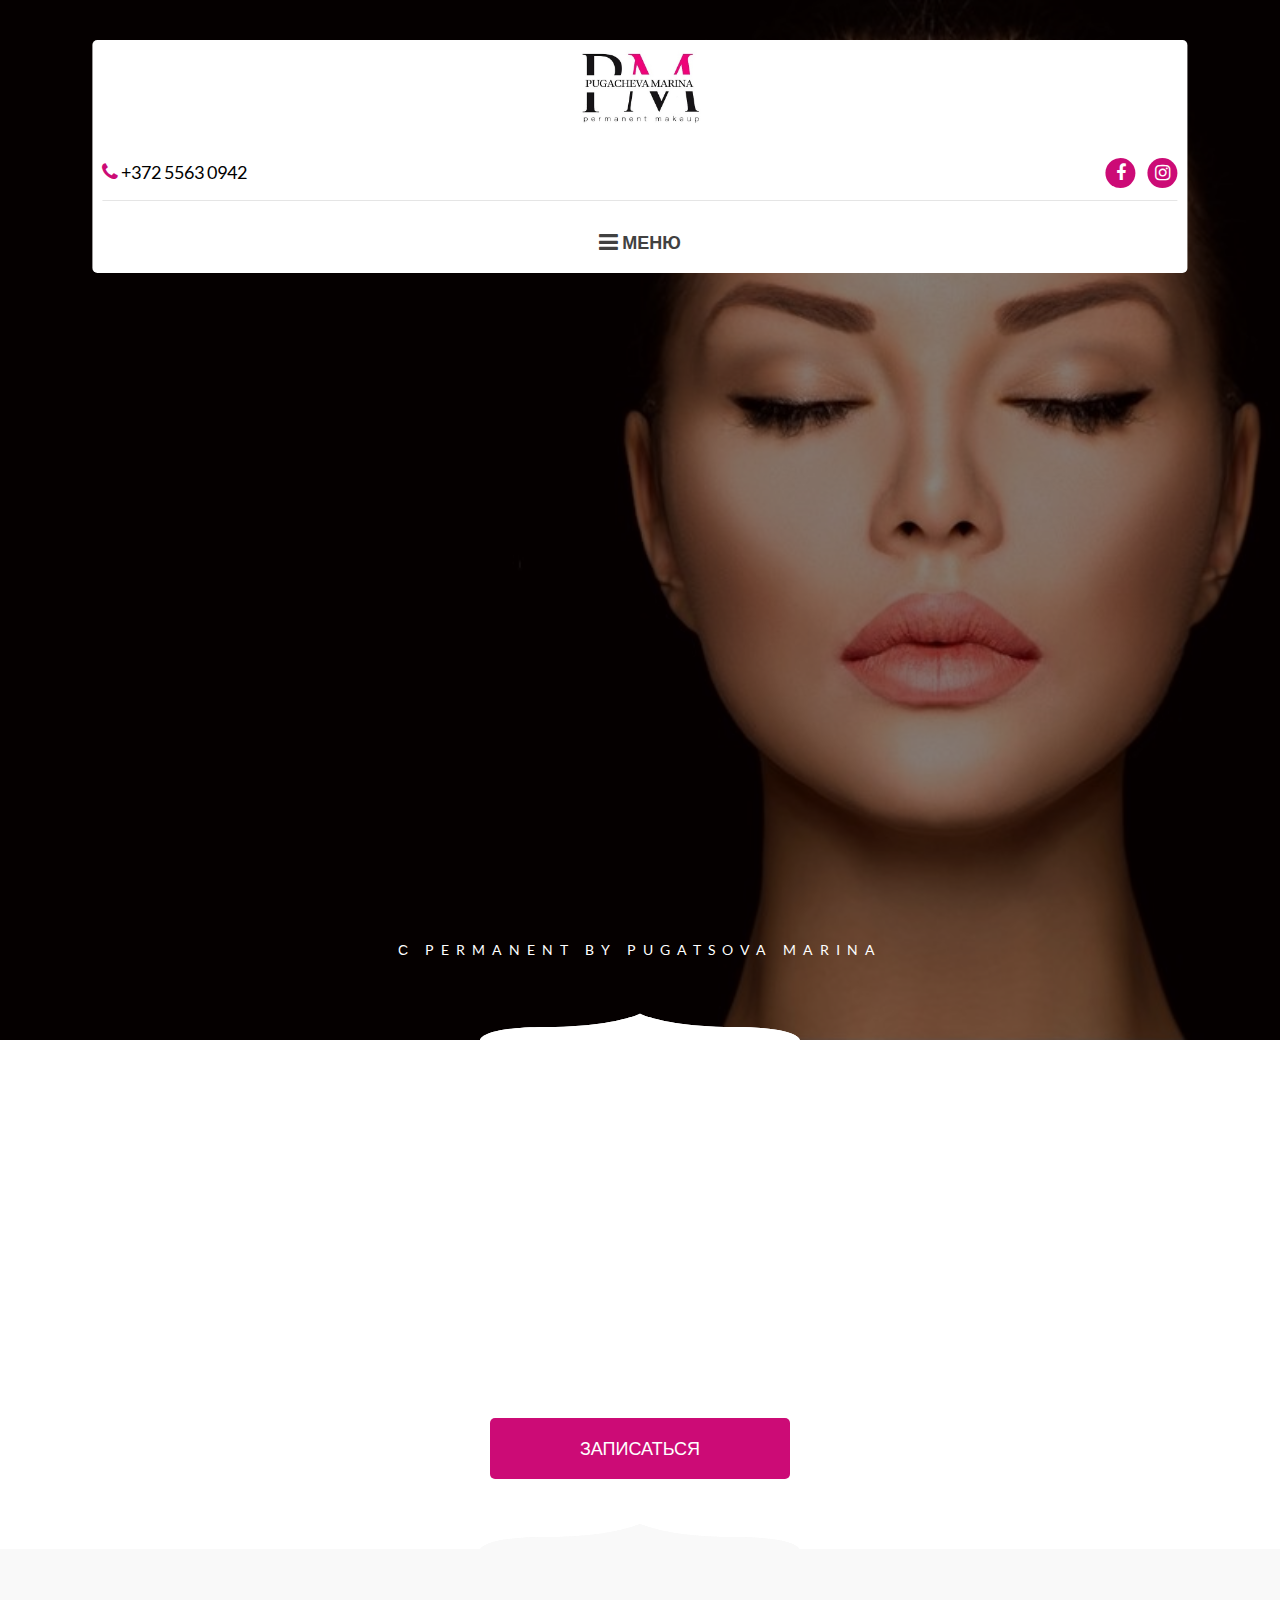
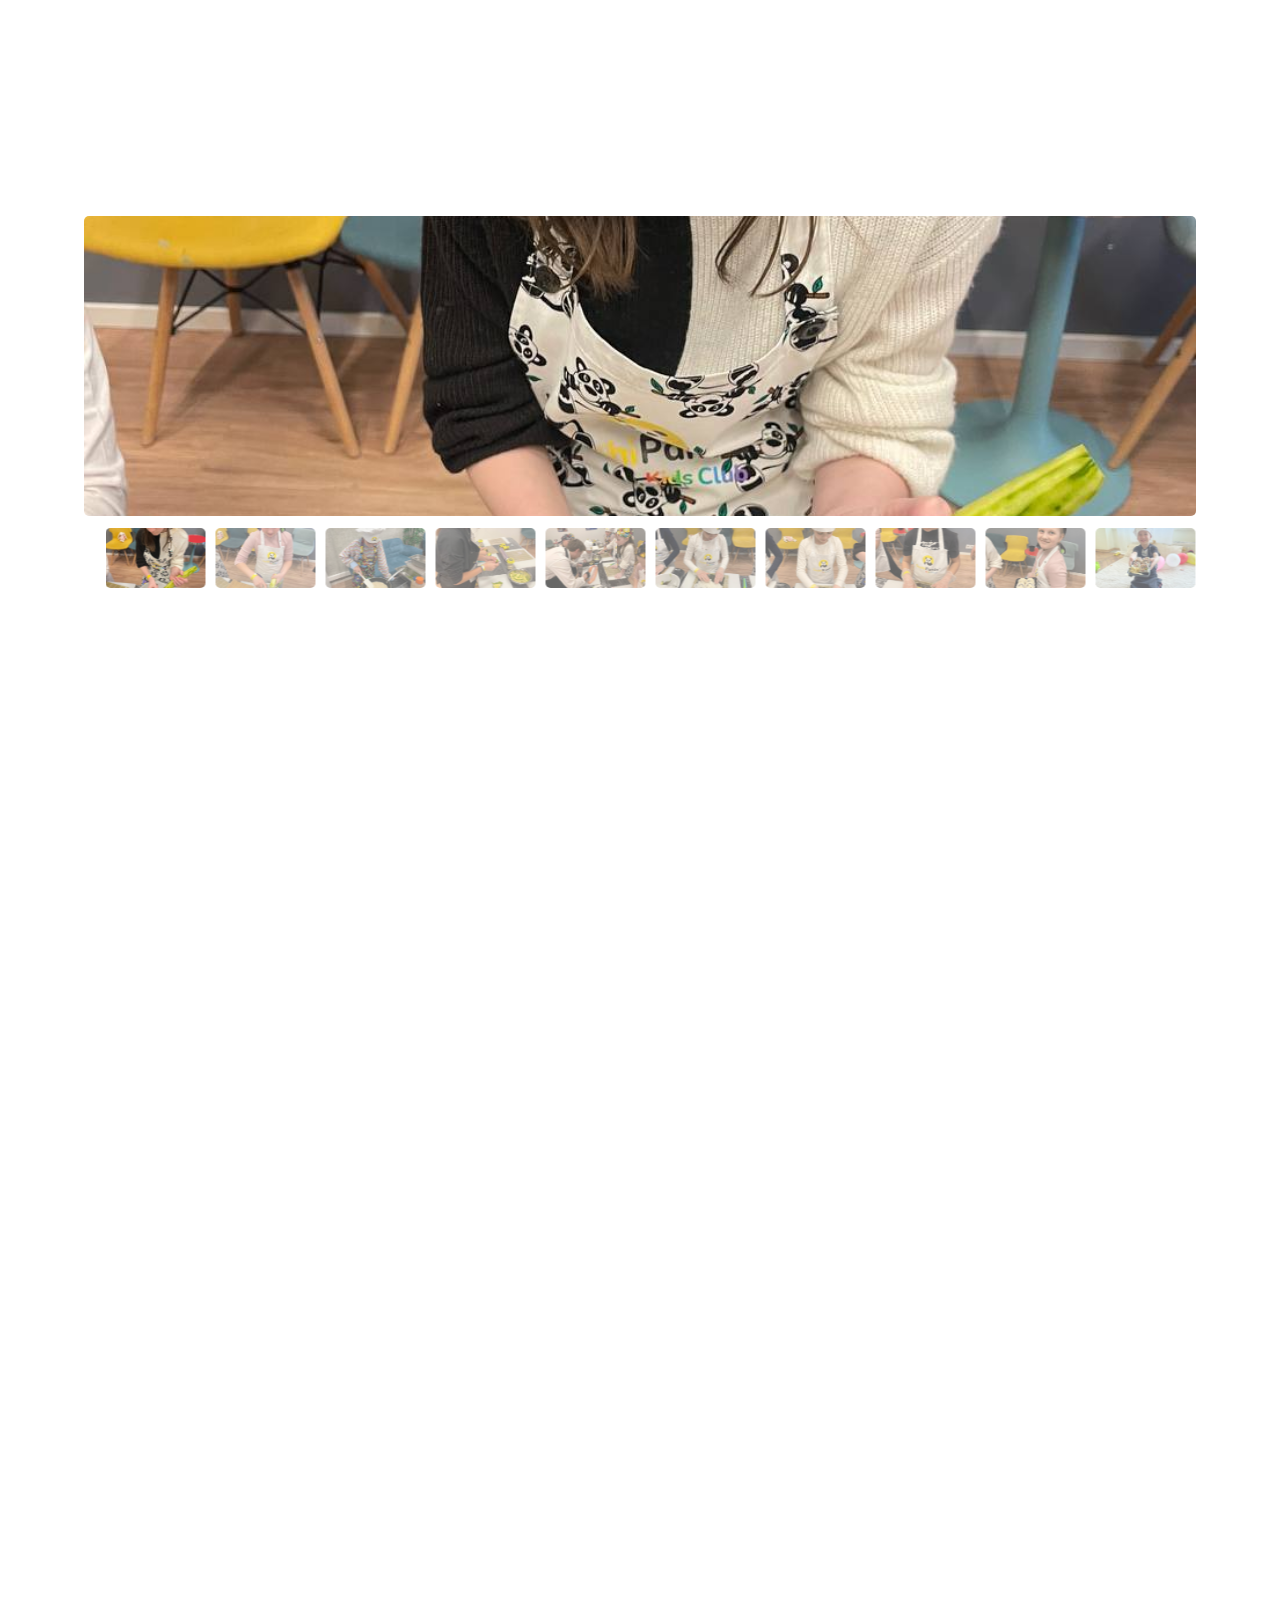
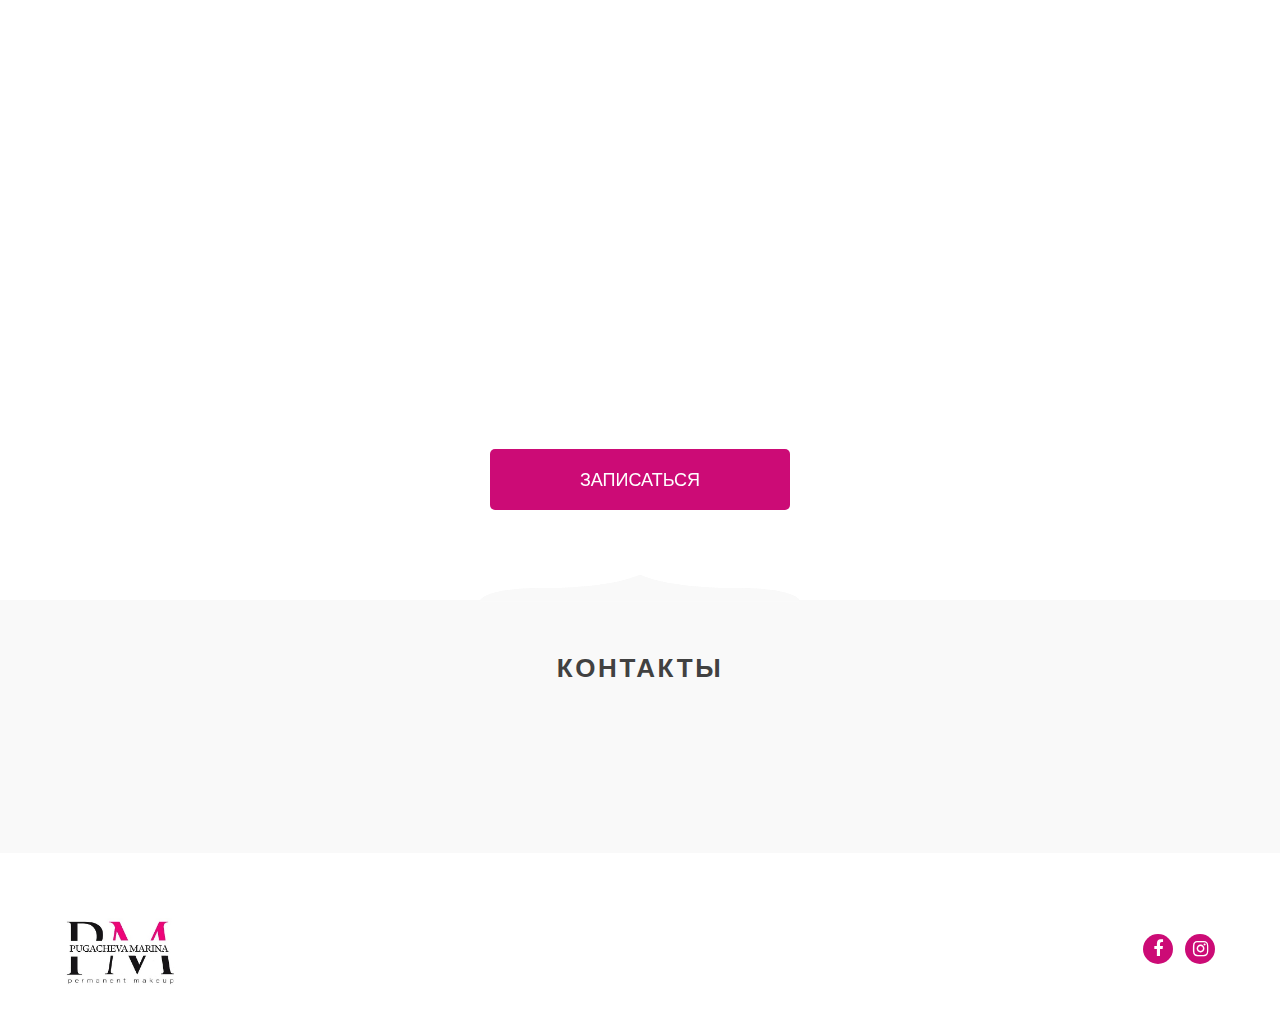
==== index.html @ 8b68c6cd "mobile-layoput-1" ====
<!DOCTYPE html>
<html lang="ru">

<head>
  <meta charset="UTF-8">
  <meta http-equiv="X-UA-Compatible" content="IE=edge">
  <meta name="viewport" content="width=device-width, initial-scale=1.0">
  <link rel="stylesheet" href="./src/font/font-awesome-4.7.0/css/font-awesome.min.css">
  <link rel="stylesheet" href="./src/css/splide-core.min.css">
  <link rel="stylesheet" href="./src/css/aos.css">
  <link rel="stylesheet" href="./src/css/normalize.css">
  <link rel="stylesheet" href="./src/css/styles.css">
  <link rel="stylesheet" href="./src/css/header.css">
  <link rel="stylesheet" href="./src/css/main.css">
  <link rel="stylesheet" href="./src/css/footer.css">
  <title>Качественный перманентный макияж в Таллинне и Йыхви</title>
  <script src="./src/js/splide.min.js" defer></script>
  <script src="./src/js/aos/dist/aos.js" defer></script>
  <script src="./src/js/index.js" defer></script>
</head>

<body>
  <header class="header">
    <div class="container">
      <img src="./src/img/logo-min.jpg" alt="перманентный макияж от Пугачёвой Марины" class="header__logo">
      <div class="header-inner-up">
        <a href="tel:+37255630942" class="header__phone">
          <i class="fa fa-phone"></i>
          +372 5563 0942
        </a>
        <ul class="header__social-list header-social-list">
          <li class="header-social-list__item">
            <a href="" class="header-social-list__link">
              <i class="fa fa-facebook"></i>
            </a>
          </li>
          <li class="header-social-list__item">
            <a href="" class="header-social-list__link">
              <i class="fa fa-instagram"></i>
            </a>
          </li>
        </ul>
      </div>
      <div class="header-inner-down">
        <button class="nav-close-btn">
          <i class="fa fa-close"></i>
        </button>
        <nav class="header__nav nav">
          <ul class="nav__list nav-list">
            <li class="nav-list__item">
              <a href="#service-anchor" class="nav-list__link">Услуги</a>
            </li>
            <li class="nav-list__item">
              <a href="#portfolio-anchor" class="nav-list__link">Портфолио</a>
            </li>
            <li class="nav-list__item">
              <a href="#price-anchor" class="nav-list__link">Цены</a>
            </li>
            <li class="nav-list__item">
              <a href="#contact-anchor" class="nav-list__link">Контакты</a>
            </li>
          </ul>
        </nav>
        <ul class="header__lang-list lang-list">
          <li class="lang-list__item">
            <a href="" class="lang-list__link">ET</a>
          </li>
          <li class="lang-list__item">
            <a href="" class="lang-list__link lang-active">RU</a>
          </li>
        </ul>
      </div>
      <button class="header__menu-btn">
        <i class="fa fa-navicon"></i>
        Меню
      </button>
    </div>
  </header>
  <main class="main">
    <section class="hero">
      <div class="container">
        <div class="hero-wrapper">
          <h1 class="hero__title" data-aos="fade-right">ЕСТЕСТВЕННЫЙ ПЕРМАНЕНТНЫЙ МАКИЯЖ</h1>
          <p class="hero__subtitle">С PERMANENT BY PUGATSOVA MARINA</p>
        </div>
      </div>
    </section>
    <section class="descr">
      <svg class="ornament" xmlns="http://www.w3.org/2000/svg" width="432" height="36" fill="#fff" viewBox="0 0 432 36">
        <path d="M216 36H0s0-18 90-18S216 0 216 0s36 18 126 18 90 18 90 18H216z" />
        <path d="M216 36H0s0-18 90-18S216 0 216 0s36 18 126 18 90 18 90 18H216z" />
      </svg>
      <div class="container">
        <h2 class="descr__title" data-aos="fade-up">профессионально • эстетично • без риска</h3>
          <p class="descr__text" data-aos="fade-up">
            12 лет мастер студии «PERMANENT_MP» подчеркивает красоту своих клиентов и регулярно повышает свою
            квалификацию. Я выбираю материалы и техники, которые сохранят и подчеркнут красоту вашего лица, а также не
            доставят хлопот в будущем.
          </p>
          <p class="descr__subtext" data-aos="fade-up">
            Работаем со шрамами, рубцами, сосудистым веком, возрастной кожей
          </p>
          <p class="descr__subtext" data-aos="fade-up">
            Выполняем самые сложные и многоэтапные удаления и исправления некачественных работ
          </p>
          <button class="descr__btn contact-btn">Записаться</button>
      </div>
    </section>
    <section id="service-anchor" class="service">
      <svg class="ornament" xmlns="http://www.w3.org/2000/svg" width="432" height="36" fill="#f9f9f9" viewBox="0 0 432 36">
        <path d="M216 36H0s0-18 90-18S216 0 216 0s36 18 126 18 90 18 90 18H216z" />
        <path d="M216 36H0s0-18 90-18S216 0 216 0s36 18 126 18 90 18 90 18H216z" />
      </svg>
      <div class="container">
        <h2 class="service__title page-subtitle" data-aos="fade-up">Услуги</h2>
        <ul class="service__list service-list">
          <li class="service-list__item" data-aos="fade-up">
            <figure class="servie-list__icon">
              <i class="fa fa-heart-o"></i>
            </figure>
            <h3 class="service-list__title">ПЕРМАНЕНТНЫЙ МАКИЯЖ БРОВЕЙ</h3>
            <p class="service-list__text">
              Современные техники нанесения перманента помогают мастерам деликатно работать с вашей кожей, сохранять и
              приумножать природную красоту лица. В студии «PERMANENT.by» вы защищены от неприятных последствий и
              нежелательных оттенков пигмента.
            </p>
          </li>
          <li class="service-list__item" data-aos="fade-up">
            <figure class="servie-list__icon">
              <i class="fa fa-star-o"></i>
            </figure>
            <h3 class="service-list__title">ПЕРМАНЕНТНЫЙ МАКИЯЖ ГУБ</h3>
            <p class="service-list__text">
              Основная задача, которую решает процедура — заполнение бледного контура губ, насыщение цветом недостаточно
              пигментированной кожи. Перманент выполняется строго по естественному контуру губ, поэтому эффект
              увеличения исключительно визуальный. Мы подчеркиваем и бережем вашу природную красоту.
            </p>
          </li>
          <li class="service-list__item" data-aos="fade-up">
            <figure class="servie-list__icon">
              <i class="fa fa-heart-o"></i>
            </figure>
            <h3 class="service-list__title">ПЕРМАНЕНТНЫЙ МАКИЯЖ ВЕК</h3>
            <p class="service-list__text">
              Из всех зон перманентного макияжа, веки вызывают наибольшее количество опасений. Действительно, есть целый
              ряд нюансов, который опытный мастер обязан учитывать, чтобы результат его работы был гибок и радовал
              клиента много лет.
            </p>
          </li>
          <li class="service-list__item" data-aos="fade-up">
            <figure class="servie-list__icon">
              <i class="fa fa-star-o"></i>
            </figure>
            <h3 class="service-list__title">УДАЛЕНИЕ СТАРОГО ПЕРМАНЕНТНОГО МАКИЯЖА</h3>
            <p class="service-list__text">
              В нашей студии вы можете избавиться от некачественного перманентного макияжа любой сложности. В зоне
              бровей,
              в зоне губ,
              хвостик стрелки.
            </p>
          </li>
          <li class="service-list__item" data-aos="fade-up">
            <figure class="servie-list__icon">
              <i class="fa fa-heart-o"></i>
            </figure>
            <h3 class="service-list__title">ИСПРАВЛЕНИЕ НЕКАЧЕСТВЕННОГО ПЕРМАНЕНТНОГО МАКИЯЖА</h3>
            <p class="service-list__text">
              Однажды ошибившись в выборе мастера, важно обратиться к опытному специалисту. Процедура исправления
              коренным образом отличается от работы с чистой кожей или профессионально выполненной работой. Мастер
              обязан учитывать не только состояние кожи и особенности внешности, но и старый пигмент.
            </p>
          </li>
          <li class="service-list__item" data-aos="fade-up">
            <figure class="servie-list__icon">
              <i class="fa fa-star-o"></i>
            </figure>
            <h3 class="service-list__title">МИНИ ТАТУ</h3>
            <p class="service-list__text">
              Наши гостьи все чаще интересуются татуировками. Кто-то хочет запечатлеть дорогие сердцу воспоминания.
              Кто-то украсить свое тело. Мы любим всё, что делает вас счастливыми и дарит положительные эмоции. Мы будем
              рады оказать профессиональные услуги по нанесению небольших татуировок.
            </p>
          </li>
        </ul>
      </div>
    </section>
    <section id="portfolio-anchor" class="portfolio">
      <svg class="ornament" xmlns="http://www.w3.org/2000/svg" width="432" height="36" fill="#fff" viewBox="0 0 432 36">
        <path d="M216 36H0s0-18 90-18S216 0 216 0s36 18 126 18 90 18 90 18H216z" />
        <path d="M216 36H0s0-18 90-18S216 0 216 0s36 18 126 18 90 18 90 18H216z" />
      </svg>
      <div class="container">
        <h2 class="portfolio__title page-subtitle" data-aos="fade-up">Мои работы</h2>
        <p class="portfolio__subtitle" data-aos="fade-up">
          всегда выглядят благородно и никаких неприятных сюрпризов
        </p>
        <div class="slider-wrapper">
          <div id="main-carousel" class="splide" aria-label="Работы мастера перманентного макияжа Пугачёвой Марины">
            <div class="splide__track">
              <ul class="splide__list">
                <li class="splide__slide">
                  <img src="./src/img/portfolio/1.jpg" alt="Перманентый макияж от Пугачёвой Марины">
                </li>
                <li class="splide__slide">
                  <img src="/src/img/portfolio/2.jpg" alt="Перманентый макияж от Пугачёвой Марины">
                </li>
                <li class="splide__slide">
                  <img src="/src/img/portfolio/3.jpg" alt="Перманентый макияж от Пугачёвой Марины">
                </li>
                <li class="splide__slide">
                  <img src="/src/img/portfolio/4.jpg" alt="Перманентый макияж от Пугачёвой Марины">
                </li>
                <li class="splide__slide">
                  <img src="/src/img/portfolio/5.jpg" alt="Перманентый макияж от Пугачёвой Марины">
                </li>
                <li class="splide__slide">
                  <img src="/src/img/portfolio/6.jpg" alt="Перманентый макияж от Пугачёвой Марины">
                </li>
                <li class="splide__slide">
                  <img src="/src/img/portfolio/7.jpg" alt="Перманентый макияж от Пугачёвой Марины">
                </li>
                <li class="splide__slide">
                  <img src="/src/img/portfolio/9.jpg" alt="Перманентый макияж от Пугачёвой Марины">
                </li>
                <li class="splide__slide">
                  <img src="/src/img/portfolio/11.jpg" alt="Перманентый макияж от Пугачёвой Марины">
                </li>
                <li class="splide__slide">
                  <img src="/src/img/portfolio/13.jpg" alt="Перманентый макияж от Пугачёвой Марины">
                </li>
              </ul>
            </div>
          </div>
          <div id="thumbnail-carousel" class="splide" aria-label="Работы мастера перманентного макияжа Пугачёвой Марины">
            <div class="splide__track">
              <ul class="splide__list">
                <li class="splide__slide">
                  <img src="./src/img/portfolio/1.jpg" alt="Перманентый макияж от Пугачёвой Марины">
                </li>
                <li class="splide__slide">
                  <img src="/src/img/portfolio/2.jpg" alt="Перманентый макияж от Пугачёвой Марины">
                </li>
                <li class="splide__slide">
                  <img src="/src/img/portfolio/3.jpg" alt="Перманентый макияж от Пугачёвой Марины">
                </li>
                <li class="splide__slide">
                  <img src="/src/img/portfolio/4.jpg" alt="Перманентый макияж от Пугачёвой Марины">
                </li>
                <li class="splide__slide">
                  <img src="/src/img/portfolio/5.jpg" alt="Перманентый макияж от Пугачёвой Марины">
                </li>
                <li class="splide__slide">
                  <img src="/src/img/portfolio/6.jpg" alt="Перманентый макияж от Пугачёвой Марины">
                </li>
                <li class="splide__slide">
                  <img src="/src/img/portfolio/7.jpg" alt="Перманентый макияж от Пугачёвой Марины">
                </li>
                <li class="splide__slide">
                  <img src="/src/img/portfolio/9.jpg" alt="Перманентый макияж от Пугачёвой Марины">
                </li>
                <li class="splide__slide">
                  <img src="/src/img/portfolio/11.jpg" alt="Перманентый макияж от Пугачёвой Марины">
                </li>
                <li class="splide__slide">
                  <img src="/src/img/portfolio/13.jpg" alt="Перманентый макияж от Пугачёвой Марины">
                </li>
              </ul>
            </div>
          </div>
        </div>
      </div>
    </section>
    <section id="price-anchor" class="price">
      <div class="container">
        <h2 class="price__title page-subtitle" data-aos="fade-up">Цены</h2>
        <article class="price-table">
          <h3 class="price-table__title" data-aos="fade-up">ПЕРМАНЕНТНЫЙ МАКИЯЖ / ТАТУАЖ</h3>

          <table class="table" data-aos="fade-up">
            <thead class="table__header">
              <th class="table__head">услуга</th>
              <th class="table__head">цена</th>
            </thead>
            <tbody class="table__body">
              <tr class="table__row">
                <td class="table__cell">Перманентный макияж (татуаж) бровей: пудровое напыление</td>
                <td class="table__cell">150 &#8364;</td>
              </tr>
              <tr class="table__row">
                <td class="table__cell">Перманентный макияж (татуаж) бровей: волосок + пудра</td>
                <td class="table__cell">150 &#8364;</td>
              </tr>
              <tr class="table__row">
                <td class="table__cell">Перманентный макияж (татуаж) губ в различных техниках</td>
                <td class="table__cell">150 &#8364;</td>
              </tr>
              <tr class="table__row">
                <td class="table__cell">Перманентный макияж (татуаж) межресничного пространства: классическая
                  межресничка </td>
                <td class="table__cell">150 &#8364;</td>
              </tr>
              <tr class="table__row">
                <td class="table__cell">Перманентный макияж (татуаж) межресничного пространства: пушистая межресничка /
                  с вуалью </td>
                <td class="table__cell">150 &#8364;</td>
              </tr>
              <tr class="table__row">
                <td class="table__cell">Перманентный макияж (татуаж) век: классические стрелки </td>
                <td class="table__cell">150 &#8364;</td>
              </tr>
              <tr class="table__row">
                <td class="table__cell">Перманентный макияж (татуаж) век: стрелки с растушёвкой / с вуалью / карандашные
                  / теневые </td>
                <td class="table__cell">150 &#8364;</td>
              </tr>
            </tbody>
          </table>
          <p class="price-table__subtext" data-aos="fade-up">
            * Коррекция выполняется по желанию клиента в срок, не превышающий 3 месяца со дня первичной процедуры или
            обновления.
          </p>
        </article>
        <article class="price-table">
          <h3 class="price-table__title" data-aos="fade-up">ИСПРАВЛЕНИЕ ПЕРМАНЕНТНОГО МАКИЯЖА / ТАТУАЖА</h3>

          <table class="table" data-aos="fade-up">
            <thead class="table__header">
              <th class="table__head">услуга</th>
              <th class="table__head">цена</th>
            </thead>
            <tbody class="table__body">
              <tr class="table__row">
                <td class="table__cell">Исправление перманентного макияжа бровей</td>
                <td class="table__cell">150 &#8364;</td>
              </tr>
              <tr class="table__row">
                <td class="table__cell">Исправление перманентного макияжа губ</td>
                <td class="table__cell">150 &#8364;</td>
              </tr>
              <tr class="table__row">
                <td class="table__cell">Исправление перманентного макияжа век</td>
                <td class="table__cell">150 &#8364;</td>
              </tr>
              <tr class="table__row">
                <td class="table__cell">Удаление некачественного перманентного макияжа</td>
                <td class="table__cell">150 &#8364;</td>
              </tr>
            </tbody>
          </table>
          <p class="price-table__subtext" data-aos="fade-up">
            * Коррекция выполняется по желанию клиента в срок, не превышающий 3 месяца со дня первичной процедуры или
            обновления.
          </p>
        </article>
        <article class="price-table">
          <h3 class="price-table__title" data-aos="fade-up">ОБНОВЛЕНИЕ ПЕРМАНЕНТНОГО МАКИЯЖА</h3>

          <table class="table" data-aos="fade-up">
            <thead class="table__header">
              <th class="table__head">услуга</th>
              <th class="table__head">цена</th>
            </thead>
            <tbody class="table__body">
              <tr class="table__row">
                <td class="table__cell">Обновление перманентного макияжа (татуажа), % от актуальный стоимости первичной
                  процедуры</td>
                <td class="table__cell">150 &#8364;</td>
              </tr>
            </tbody>
          </table>
          <p class="price-table__subtext" data-aos="fade-up">
            * Коррекция выполняется по желанию клиента в срок, не превышающий 3 месяца со дня первичной процедуры или
            обновления.
          </p>
        </article>
        <button class="portfolio__btn contact-btn">Записаться</button>
      </div>
    </section>
    <section id="contact-anchor" class="contact">
      <svg class="ornament" xmlns="http://www.w3.org/2000/svg" width="432" height="36" fill="#f9f9f9" viewBox="0 0 432 36">
        <path d="M216 36H0s0-18 90-18S216 0 216 0s36 18 126 18 90 18 90 18H216z" />
        <path d="M216 36H0s0-18 90-18S216 0 216 0s36 18 126 18 90 18 90 18H216z" />
      </svg>
      <div class="container">
        <h2 class="contact__title page-subtitle">Контакты</h2>
        <ul class="contact__list contact-list">
          <li class="contact-list__item" data-aos="fade-up">
            <i class="fa fa-phone"></i>
            Телефон:
            <a href="tel:+37255630942" class="contact-list__link">+372 5563 0942</a>
          </li>
          <li class="contact-list__item" data-aos="fade-up">
            <i class="fa fa-envelope"></i>
            Е-майл:
            <a href="mailTo:marina@mail.ru" class="contact-list__link">pugatsova_marina@mail.ru</a>
          </li>
        </ul>
      </div>
    </section>
  </main>
</body>
<footer class="footer">
  <div class="container">
    <div class="footer-wrapper">
      <img src="./src/img/logo-min.jpg" alt="Перманентный макияж от Марины Пугачёвой" class="footer__logo">
      <ul class="footer__social-list footer-social-list">
        <li class="footer-social-list__item">
          <a href="" class="footer-social-list__link" target="_blank">
            <i class="fa fa-facebook"></i>
          </a>
        </li>
        <li class="footer-social-list__item">
          <a href="" class="footer-social-list__link" target="_blank">
            <i class="fa fa-instagram"></i>
          </a>
        </li>
      </ul>
    </div>
  </div>
</footer>

</html>
---- src/css/styles.css ----
/* Lato-400 */
@font-face {
  font-family: 'Lato';
  font-style: normal;
  font-weight: 100;
  src: url('../font/Lato-Thin.eot');
  /* IE9 Compat Modes */
  src: url('../font/Lato-Thin.eot?#iefix') format('embedded-opentype'),
    /* IE6-IE8 */
    url('../font/Lato-Thin.woff2') format('woff2'),
    /* Super Modern Browsers */
    url('../font/Lato-Thin.woff') format('woff'),
    /* Modern Browsers */
    url('../font/Lato-Thin.ttf') format('truetype'),
    /* Safari, Android, iOS */
    url('../font/Lato-Thin.svg#Lato') format('svg');
  /* Legacy iOS */
}

/* Lato-300 */
@font-face {
  font-family: 'Lato';
  font-style: normal;
  font-weight: 300;
  src: url('../font/Lato-Light.eot');
  /* IE9 Compat Modes */
  src: url('../font/Lato-Light.eot?#iefix') format('embedded-opentype'),
    /* IE6-IE8 */
    url('../font/Lato-Light.woff2') format('woff2'),
    /* Super Modern Browsers */
    url('../font/Lato-Light.woff') format('woff'),
    /* Modern Browsers */
    url('../font/Lato-Light.ttf') format('truetype'),
    /* Safari, Android, iOS */
    url('../font/Lato-Light.svg#Lato') format('svg');
  /* Legacy iOS */
}

/* Lato-regular */
@font-face {
  font-family: 'Lato';
  font-style: normal;
  font-weight: 400;
  src: url('../font/Lato-Regular.eot');
  /* IE9 Compat Modes */
  src: url('../font/Lato-Regular.eot?#iefix') format('embedded-opentype'),
    /* IE6-IE8 */
    url('../font/Lato-Regular.woff2') format('woff2'),
    /* Super Modern Browsers */
    url('../font/Lato-Regular.woff') format('woff'),
    /* Modern Browsers */
    url('../font/Lato-Regular.ttf') format('truetype'),
    /* Safari, Android, iOS */
    url('../font/Lato-Regular.svg#Lato') format('svg');
  /* Legacy iOS */
}

/* Lato-700 */
@font-face {
  font-family: 'Lato';
  font-style: normal;
  font-weight: 700;
  src: url('../font/Lato-Bold.eot');
  /* IE9 Compat Modes */
  src: url('../font/Lato-Bold.eot?#iefix') format('embedded-opentype'),
    /* IE6-IE8 */
    url('../font/Lato-Bold.woff2') format('woff2'),
    /* Super Modern Browsers */
    url('../font/Lato-Bold.woff') format('woff'),
    /* Modern Browsers */
    url('../font/Lato-Bold.ttf') format('truetype'),
    /* Safari, Android, iOS */
    url('../font/Lato-Bold.svg#Lato') format('svg');
  /* Legacy iOS */
}

/* Lato-900 */
@font-face {
  font-family: 'Lato';
  font-style: normal;
  font-weight: 900;
  src: url('../font/Lato-Black.eot');
  /* IE9 Compat Modes */
  src: url('../font/Lato-Black.eot?#iefix') format('embedded-opentype'),
    /* IE6-IE8 */
    url('../font/Lato-Black.woff2') format('woff2'),
    /* Super Modern Browsers */
    url('../font/Lato-Black.woff') format('woff'),
    /* Modern Browsers */
    url('../font/Lato-Black.ttf') format('truetype'),
    /* Safari, Android, iOS */
    url('../font/Lato-Black.svg#Lato') format('svg');
  /* Legacy iOS */
}


html,
body {
  box-sizing: border-box;
}

*,
*::before *::after {
  box-sizing: inherit;
}

* {
  -webkit-font-smoothing: antialiased;
  -moz-osx-font-smoothing: grayscale;
}

body {
  font-family: 'Lato', sans-serif;
  line-height: 1.5;
  font-size: 18px;
}

.container {
  max-width: 1170px;
  margin: 0 auto;
}

img {
  width: 100%;
  object-fit: cover;
}

a {
  text-decoration: none;
  color: inherit;
}

ul {
  margin: 0;
  padding: 0;
  list-style: none;
}

h1,
h2,
h3 {
  margin: 0;
}

p {
  margin: 0;
}

button {
  padding: 0;
  border: none;
  background: transparent;
  cursor: pointer;
}

button:active,
button:focus {
  outline: none;
}

.page-subtitle {
  margin-bottom: 56px;
  text-align: center;
  text-transform: uppercase;
  font-size: 26px;
  letter-spacing: .1em;
  color: var(--dark);
}

.contact-btn {
  display: block;
  width: 300px;
  padding: 20px 30px;
  color: var(--white);
  text-transform: uppercase;
  background-color: var(--pink);
  border-radius: 5px;
}

.ornament {
  position: absolute;
  width: 320px;
}

.lang-active {
  color: var(--pink);
}

:root {
  --pink: #cc0b76;
  --white: #fff;
  --dark-white: #e5e5e5;
  --dark: #414141;
  --black: #000;
  --light-grey: #f9f9f9;
  --light-blue: #d9edf7;
}
---- src/css/header.css ----
.header {
  position: absolute;
  top: 6%;
  left: 50%;
  z-index: 10;
  width: 84%;
  margin: 0 auto;
  padding: 0 10px 20px;
  background-color: var(--white);
  border-radius: 5px;
  transform: translate(-50%, -6%);
  transition: all .3s ease-in-out;
}

.header__logo {
  display: block;
  width: 120px;
  margin: 0 auto;
}

.header-inner-up {
  display: flex;
  justify-content: space-between;
  align-items: center;
  margin: 30px 0;
  padding-bottom: 12px;
  border-bottom: 1px solid var(--dark-white);
}

.header__phone .fa-phone {
  font-size: 20px;
  color: var(--pink);
}

.header__social-list {
  display: flex;
}

.header-social-list__item:first-child {
  margin-right: 12px;
}

.header-social-list__link {
  display: flex;
  align-items: center;
  justify-content: center;
  width: 30px;
  height: 30px;
  color: var(--white);
  background-color: var(--pink);
  border-radius: 50px;
}

.header-inner-down {
  position: fixed;
  top: -200%;
  box-sizing: border-box;
  width: 100%;
  margin: 0 auto;
  padding: 20px 10px 40px;
  transition: all .3s ease-in-out;
}

.nav-close-btn {
  position: absolute;
  top: 20px;
  right: 20px;
  display: flex;
  align-items: center;
  justify-content: center;
  width: 30px;
  height: 30px;
  color: var(--dark);
  background-color: transparent;
}

.nav-close-btn .fa-close {
  font-size: 30px;
  opacity: .5;
}

.header__nav {
  padding-top: 60px;
}

.nav__list {
  margin-bottom: 40px;
}

.nav-list__item {
  padding: 15px 0;
  border-bottom: 1px solid #ddd;
}

.nav-list__link {
  display: block;
  width: 100%;
}

.header__lang-list {
  display: flex;
  justify-content: flex-end;
  margin-right: 20px;
}

.lang-list__item:first-child {
  margin-right: 20px;
}

.header__menu-btn {
  display: flex;
  align-items: center;
  margin: 0 auto;
  font-weight: 700;
  text-transform: uppercase;
  color: var(--dark);
}

.header__menu-btn .fa-navicon {
  margin-right: 4px;
  font-size: 22px;
}

/* SHOW MOBILE MENU */

.show-nav {
  top: -10%;
  width: 100%;
  margin: 0 auto;
  background-color: var(--white);
}

.header-full-width {
  width: 100%;
  padding: 0;
}
---- src/css/main.css ----
/* HERO SECTION */

.hero {
  position: relative;
  z-index: -1;
  height: 100vh;
  margin-bottom: 70px;
  padding: 80px 0 60px;
  background-image: url("../img/hero-bg.jpg");
  background-repeat: no-repeat;
  background-position: center center;
  background-size: cover;
  background-attachment: scroll;
}

.hero::before {
  content: "";
  position: absolute;
  top: 0;
  left: 0;
  right: 0;
  bottom: 0;
  z-index: -1;
  background-color: rgba(10,0,0,0.5);
}

.hero-wrapper {
  display: flex;
  flex-direction: column;
  justify-content: flex-end;
  height: 100vh;
}

.hero__title,
.hero__subtitle {
  color: var(--white);
}

.hero__title {
  margin-bottom: 12px;
  text-align: center;
  font-size: 34px;
}

.hero__subtitle {
  margin-bottom: 20px;
  text-align: center;
  font-size: 14px;
  line-height: 1.5;
  letter-spacing: .5em;
}

/* DESCR SECTION */

.descr {
  position: relative;
  margin-bottom: 70px;
}

.descr .ornament {
  top: -1px;
  left: 50%;
  transform: translate(-50%, -100px);
}

.descr__title {
  margin-bottom: 48px;
  font-size: 16px;
  font-weight: 400;
  letter-spacing: .5em;
  text-align: center;
  text-transform: uppercase;
  color: var(--dark);
  opacity: .8;
}

.descr__text {
  margin-bottom: 48px;
  padding: 0 5px;
  text-align: center;
}

.descr__subtext {
  padding: 0 5px;
  font-weight: 700;
  text-align: center;
}

.descr__subtext:not(:last-of-type) {
  margin-bottom: 24px;
}

.descr__subtext:last-of-type {
  margin-bottom: 56px;
}

.descr__btn {
  margin: 0 auto;
}

/* SERVICE SECTION */

.service {
  position: relative;
  margin-bottom: 90px;
  padding: 50px 0;
  background-color: var(--light-grey);
}

.service .ornament {
  top: 70px;
  left: 50%;
  transform: translate(-50%, -100px);
}

.service-list__item:not(:last-child) {
  margin-bottom: 48px;
}

.servie-list__icon {
  display: flex;
  align-items: center;
  justify-content: center;
  width: 66px;
  height: 66px;
  margin: 0 auto 15px;
  font-size: 30px;
  border: 2px solid var(--dark-white);
  border-radius: 50px;
}

.service-list__title {
  margin-bottom: 10px;
  text-align: center;
  text-transform: uppercase;
}

.service-list__text {
  text-align: center;
}


/* SERVICE SECTION */

.portfolio {
  position: relative;
  margin-bottom: 90px;
}

.portfolio .ornament {
  top: -17px;
  left: 50%;
  transform: translate(-50%, -100px);
}

.portfolio__subtitle {
  margin-bottom: 56px;
  padding: 0 5px;
  text-align: center;
}

/* SLIDER */

.slider-wrapper {
 width: 95%;
 margin: 0 auto;
}

#main-carousel {
  margin-bottom: 12px;
}

#main-carousel .splide__slide img {
  width: 100%;
  height: 300px;
  object-fit: cover;
}

#thumbnail-carousel .splide__slide img {
  width: 100%;
  height: 100%;
  object-fit: cover;
}

#main-carousel .splide__slide img,
#thumbnail-carousel .splide__slide img {
  border-radius: 5px;
}

.splide__slide {
  opacity: 0.6;
}

.splide__slide.is-active {
  opacity: 1;
}

/* PRICE SECTION */

.price {
  margin-bottom: 90px;
}

.price-table:not(:last-of-type) {
  margin-bottom: 48px;
}

.price-table:last-of-type {
  margin-bottom: 56px;
}

.price-table__title {
  margin-bottom: 16px;
  padding: 0 5px;
  text-align: center;
  text-transform: uppercase;
}

.table {
  width: 100%;
  margin-bottom: 16px;
  border-collapse: collapse;
  border-bottom: 1px solid #ddd;
  border-radius: 5px;
}

.table__header th {
  padding: 15px 5px;
  font-size: 16px;
  text-transform: uppercase;
  color: var(--dark);
  background-color: var(--light-blue);
}

.table__header th:nth-child(1) {
  text-align: center;
}

.table__cell {
  padding: 15px 5px;
  border-top: 1px solid #ddd;
}

.table__cell:last-of-type {
  width: 18%;
  text-align: center;
}

.table__row:nth-child(even) {
  background-color: var(--light-grey);
}

.price-table__subtext {
  font-size: 16px;
  text-align: center;
  color: var(--dark);
}

.portfolio__btn {
  margin: 0 auto;
}


/* CONTACT SECTION */

.contact {
  position: relative;
  margin-bottom: 56px;
  padding: 48px 0 56px;
  background-color: var(--light-grey);
}

.contact .ornament {
  top: 70px;
  left: 50%;
  transform: translate(-50%, -100px);
}

.contact__list {
  padding: 0 10px;
}

.contact-list__item .fa-phone,
.contact-list__item .fa-envelope {
  margin-right: 6px;
  font-size: 20px;
  color: var(--pink);
}

.contact-list__link {
  margin-left: 6px;
  word-break: break-all;
}
---- src/css/footer.css ----
.footer {
  padding: 0 0 32px;
}

.footer-wrapper {
  display: flex;
  justify-content: space-between;
  align-items: center;
  padding: 0 10px;
}

.footer__logo {
  width: 110px;
}

.footer__social-list {
  display: flex;
}

.footer-social-list__item:first-child {
  margin-right: 12px;
}

.footer-social-list__link {
  display: flex;
  align-items: center;
  justify-content: center;
  width: 30px;
  height: 30px;
  color: var(--white);
  background-color: var(--pink);
  border-radius: 50px;
}
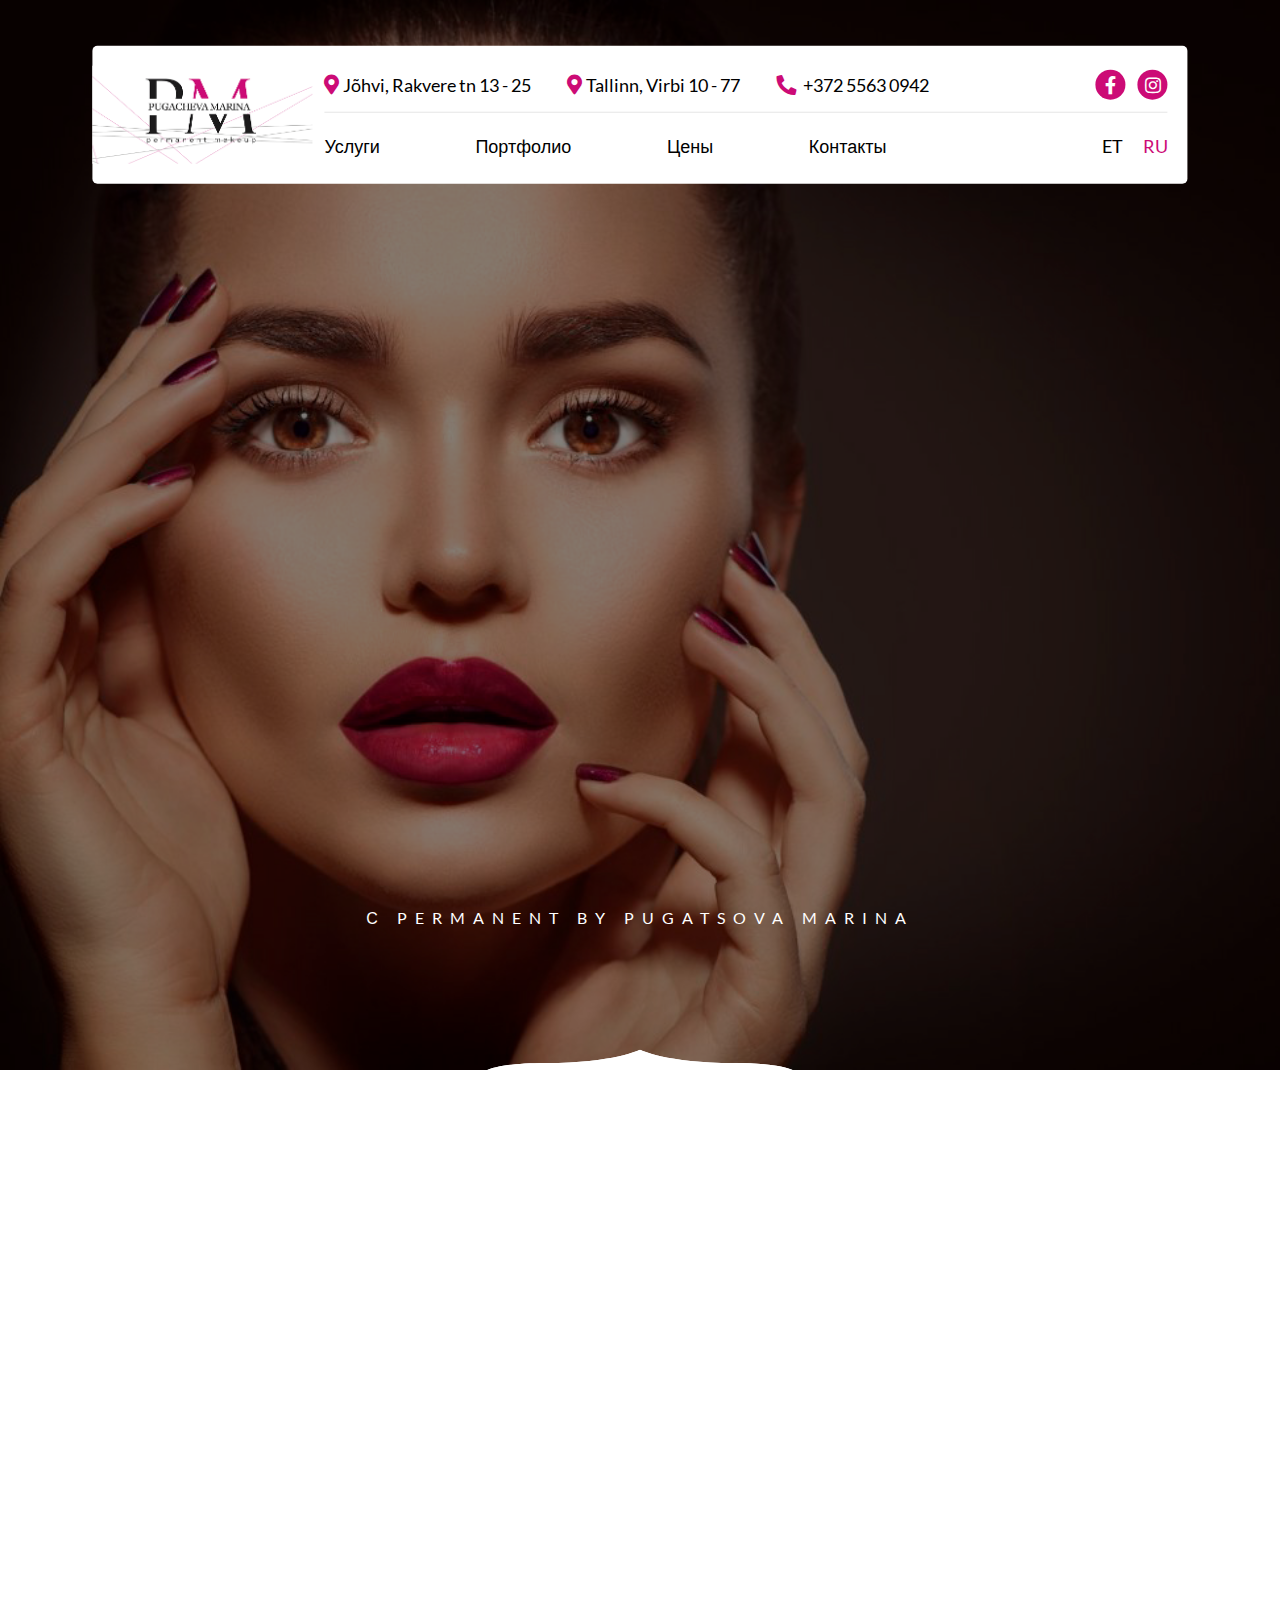
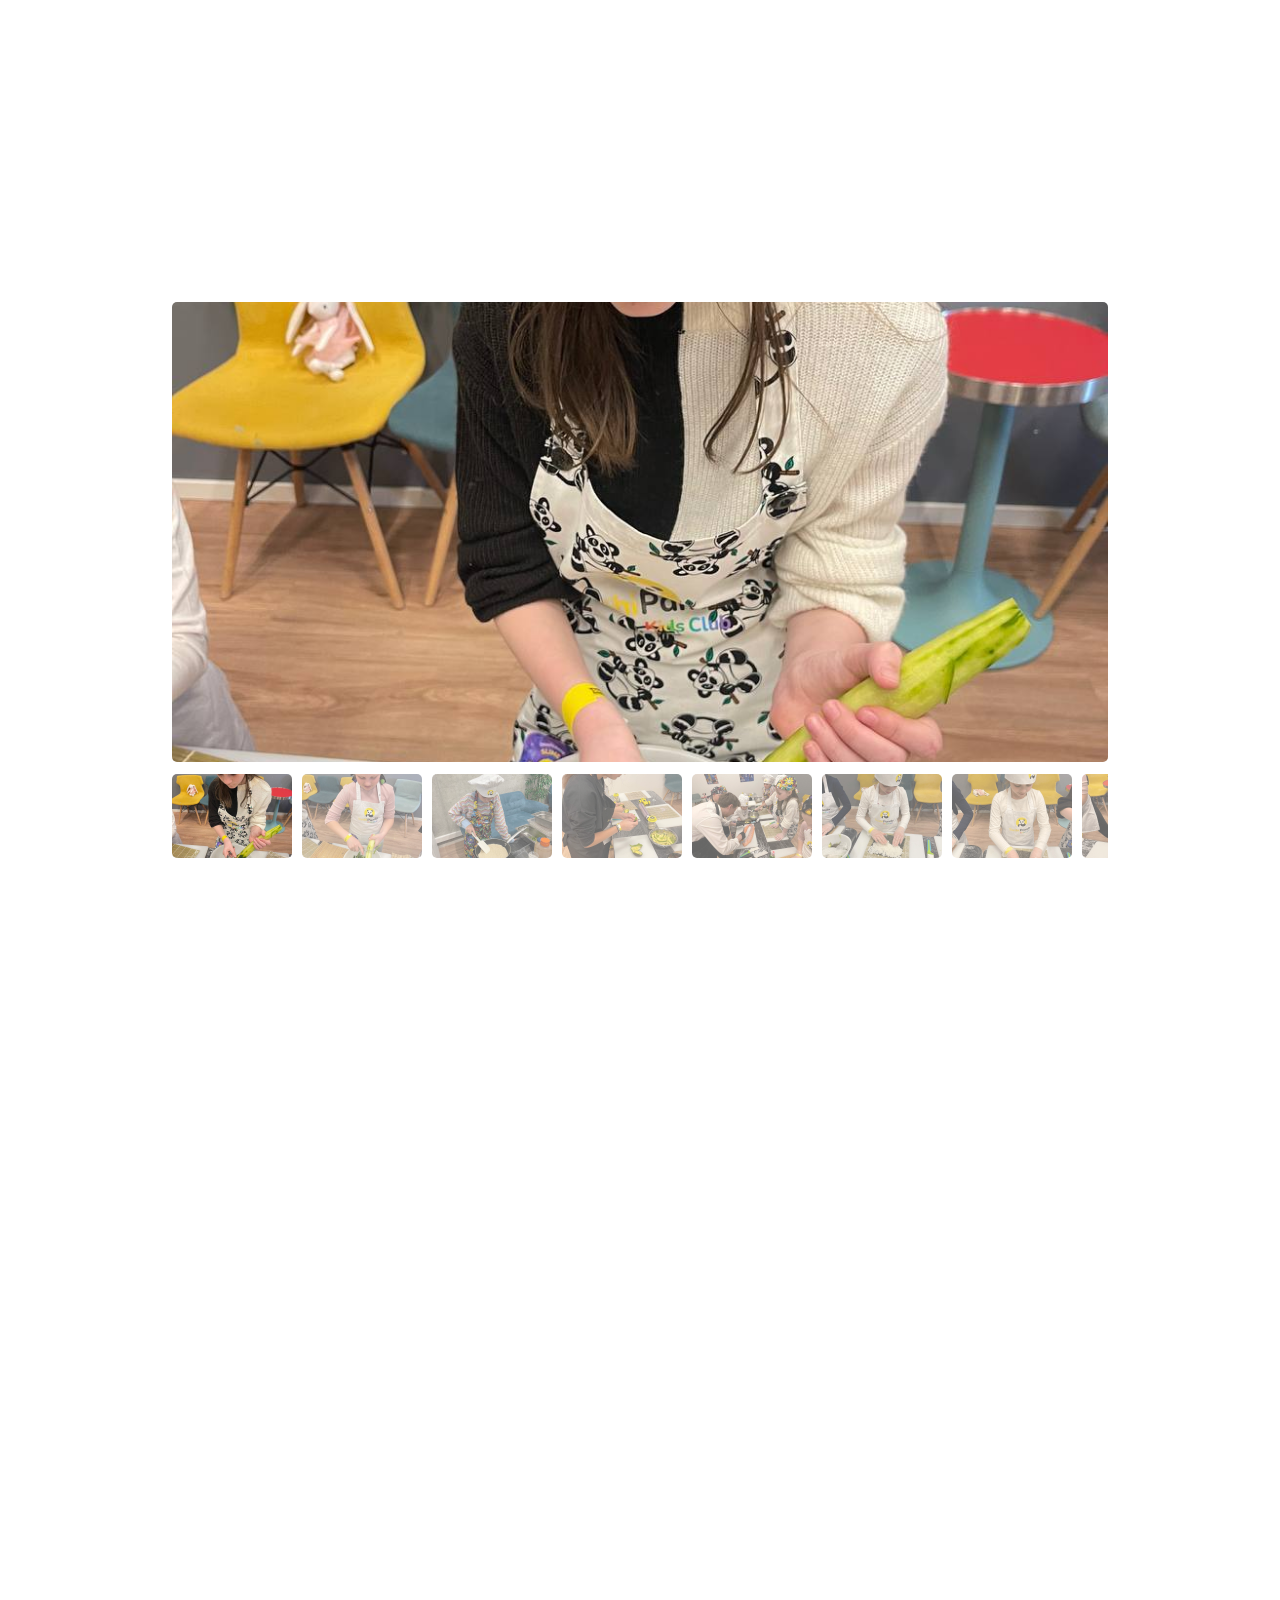
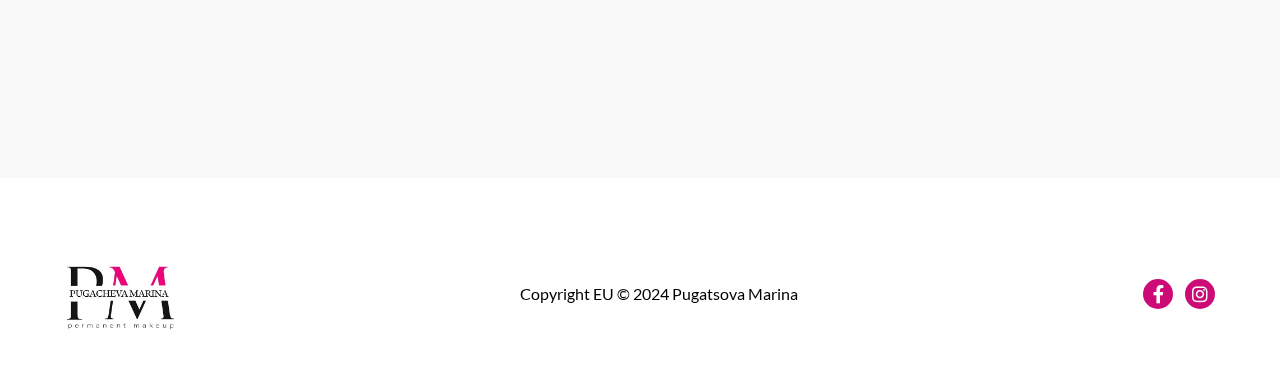
==== commit 6b8fd38b: "show-test-1" ====
--- a/index.html
+++ b/index.html
@@ -5,7 +5,7 @@
   <meta charset="UTF-8">
   <meta http-equiv="X-UA-Compatible" content="IE=edge">
   <meta name="viewport" content="width=device-width, initial-scale=1.0">
-  <link rel="stylesheet" href="./src/font/font-awesome-4.7.0/css/font-awesome.min.css">
+  <link rel="stylesheet" href="./src/font/fontawesome-free-5.15.4-web/css/all.css">
   <link rel="stylesheet" href="./src/css/splide-core.min.css">
   <link rel="stylesheet" href="./src/css/aos.css">
   <link rel="stylesheet" href="./src/css/normalize.css">
@@ -16,64 +16,82 @@
   <title>Качественный перманентный макияж в Таллинне и Йыхви</title>
   <script src="./src/js/splide.min.js" defer></script>
   <script src="./src/js/aos/dist/aos.js" defer></script>
-  <script src="./src/js/index.js" defer></script>
+  <script type="module" src="./src/js/index.js" defer></script>
 </head>
 
 <body>
   <header class="header">
     <div class="container">
-      <img src="./src/img/logo-min.jpg" alt="перманентный макияж от Пугачёвой Марины" class="header__logo">
-      <div class="header-inner-up">
-        <a href="tel:+37255630942" class="header__phone">
-          <i class="fa fa-phone"></i>
-          +372 5563 0942
-        </a>
-        <ul class="header__social-list header-social-list">
-          <li class="header-social-list__item">
-            <a href="" class="header-social-list__link">
-              <i class="fa fa-facebook"></i>
-            </a>
-          </li>
-          <li class="header-social-list__item">
-            <a href="" class="header-social-list__link">
-              <i class="fa fa-instagram"></i>
-            </a>
-          </li>
-        </ul>
-      </div>
-      <div class="header-inner-down">
-        <button class="nav-close-btn">
-          <i class="fa fa-close"></i>
+      <div class="header-wrapper">
+        <div class="logo-wrapper">
+          <img src="./src/img/logo-s.png" class="header__logo" alt="перманентный макияж от Пугачёвой Марины">
+          <img src="./src/img/mobile-logo.jpg" class="header__mobile-logo" alt="перманентный макияж от Пугачёвой Марины">
+          <span class="header__mobile-logo-subtext">permanent makeup</span>
+        </div>
+        <div class="header-inner-up">
+          <ul class="header__contact-list header-contact-list">
+            <li class="header-contact-list__item">
+              <a href="tel:+37255630942" class="header-contact-list__link">
+                <i class="fas fa-phone"></i>
+                +372 5563 0942
+              </a>
+            </li>
+            <li class="header-contact-list__item">
+              <i class="fas fa-map-marker-alt"></i>
+              Jõhvi, Rakvere tn 13 - 25
+            </li>
+            <li class="header-contact-list__item">
+              <i class="fas fa-map-marker-alt"></i>
+              Tallinn, Virbi 10 - 77
+            </li>
+          </ul>
+          <ul class="header__social-list header-social-list">
+            <li class="header-social-list__item">
+              <a href="" class="header-social-list__link">
+                <i class="fab fa-facebook-f"></i>
+              </a>
+            </li>
+            <li class="header-social-list__item">
+              <a href="" class="header-social-list__link">
+                <i class="fab fa-instagram"></i>
+              </a>
+            </li>
+          </ul>
+        </div>
+        <div class="header-inner-down">
+          <button class="nav-close-btn">
+            <i class="far fa-window-close"></i>
+          </button>
+          <nav class="header__nav nav">
+            <ul class="nav__list nav-list">
+              <li class="nav-list__item">
+                <a href="#service-anchor" class="nav-list__link">Услуги</a>
+              </li>
+              <li class="nav-list__item">
+                <a href="#portfolio-anchor" class="nav-list__link">Портфолио</a>
+              </li>
+              <li class="nav-list__item">
+                <a href="#price-anchor" class="nav-list__link">Цены</a>
+              </li>
+              <li class="nav-list__item">
+                <a href="#contact-anchor" class="nav-list__link">Контакты</a>
+              </li>
+            </ul>
+          </nav>
+          <ul class="header__lang-list lang-list">
+            <li class="lang-list__item">
+              <a href="" class="lang-list__link">ET</a>
+            </li>
+            <li class="lang-list__item">
+              <a href="" class="lang-list__link lang-active">RU</a>
+            </li>
+          </ul>
+        </div>
+        <button class="header__menu-btn">
+          <i class="fa fa-navicon"></i>
+          Меню
         </button>
-        <nav class="header__nav nav">
-          <ul class="nav__list nav-list">
-            <li class="nav-list__item">
-              <a href="#service-anchor" class="nav-list__link">Услуги</a>
-            </li>
-            <li class="nav-list__item">
-              <a href="#portfolio-anchor" class="nav-list__link">Портфолио</a>
-            </li>
-            <li class="nav-list__item">
-              <a href="#price-anchor" class="nav-list__link">Цены</a>
-            </li>
-            <li class="nav-list__item">
-              <a href="#contact-anchor" class="nav-list__link">Контакты</a>
-            </li>
-          </ul>
-        </nav>
-        <ul class="header__lang-list lang-list">
-          <li class="lang-list__item">
-            <a href="" class="lang-list__link">ET</a>
-          </li>
-          <li class="lang-list__item">
-            <a href="" class="lang-list__link lang-active">RU</a>
-          </li>
-        </ul>
-      </div>
-      <button class="header__menu-btn">
-        <i class="fa fa-navicon"></i>
-        Меню
-      </button>
+      </div>
     </div>
   </header>
   <main class="main">
@@ -103,11 +121,12 @@
           <p class="descr__subtext" data-aos="fade-up">
             Выполняем самые сложные и многоэтапные удаления и исправления некачественных работ
           </p>
-          <button class="descr__btn contact-btn">Записаться</button>
+          <button class="descr__btn contact-btn" data-aos="fade-up">Записаться</button>
       </div>
     </section>
     <section id="service-anchor" class="service">
-      <svg class="ornament" xmlns="http://www.w3.org/2000/svg" width="432" height="36" fill="#f9f9f9" viewBox="0 0 432 36">
+      <svg class="ornament" xmlns="http://www.w3.org/2000/svg" width="432" height="36" fill="#f9f9f9"
+        viewBox="0 0 432 36">
         <path d="M216 36H0s0-18 90-18S216 0 216 0s36 18 126 18 90 18 90 18H216z" />
         <path d="M216 36H0s0-18 90-18S216 0 216 0s36 18 126 18 90 18 90 18H216z" />
       </svg>
@@ -115,9 +134,7 @@
         <h2 class="service__title page-subtitle" data-aos="fade-up">Услуги</h2>
         <ul class="service__list service-list">
           <li class="service-list__item" data-aos="fade-up">
-            <figure class="servie-list__icon">
-              <i class="fa fa-heart-o"></i>
-            </figure>
+            <div class="service-list__icon"></div>
             <h3 class="service-list__title">ПЕРМАНЕНТНЫЙ МАКИЯЖ БРОВЕЙ</h3>
             <p class="service-list__text">
               Современные техники нанесения перманента помогают мастерам деликатно работать с вашей кожей, сохранять и
@@ -126,9 +143,7 @@
             </p>
           </li>
           <li class="service-list__item" data-aos="fade-up">
-            <figure class="servie-list__icon">
-              <i class="fa fa-star-o"></i>
-            </figure>
+            <div class="service-list__icon"></div>
             <h3 class="service-list__title">ПЕРМАНЕНТНЫЙ МАКИЯЖ ГУБ</h3>
             <p class="service-list__text">
               Основная задача, которую решает процедура — заполнение бледного контура губ, насыщение цветом недостаточно
@@ -137,9 +152,7 @@
             </p>
           </li>
           <li class="service-list__item" data-aos="fade-up">
-            <figure class="servie-list__icon">
-              <i class="fa fa-heart-o"></i>
-            </figure>
+            <div class="service-list__icon"></div>
             <h3 class="service-list__title">ПЕРМАНЕНТНЫЙ МАКИЯЖ ВЕК</h3>
             <p class="service-list__text">
               Из всех зон перманентного макияжа, веки вызывают наибольшее количество опасений. Действительно, есть целый
@@ -148,9 +161,7 @@
             </p>
           </li>
           <li class="service-list__item" data-aos="fade-up">
-            <figure class="servie-list__icon">
-              <i class="fa fa-star-o"></i>
-            </figure>
+            <div class="service-list__icon"></div>
             <h3 class="service-list__title">УДАЛЕНИЕ СТАРОГО ПЕРМАНЕНТНОГО МАКИЯЖА</h3>
             <p class="service-list__text">
               В нашей студии вы можете избавиться от некачественного перманентного макияжа любой сложности. В зоне
@@ -160,9 +171,7 @@
             </p>
           </li>
           <li class="service-list__item" data-aos="fade-up">
-            <figure class="servie-list__icon">
-              <i class="fa fa-heart-o"></i>
-            </figure>
+            <div class="service-list__icon"></div>
             <h3 class="service-list__title">ИСПРАВЛЕНИЕ НЕКАЧЕСТВЕННОГО ПЕРМАНЕНТНОГО МАКИЯЖА</h3>
             <p class="service-list__text">
               Однажды ошибившись в выборе мастера, важно обратиться к опытному специалисту. Процедура исправления
@@ -171,9 +180,7 @@
             </p>
           </li>
           <li class="service-list__item" data-aos="fade-up">
-            <figure class="servie-list__icon">
-              <i class="fa fa-star-o"></i>
-            </figure>
+            <div class="service-list__icon"></div>
             <h3 class="service-list__title">МИНИ ТАТУ</h3>
             <p class="service-list__text">
               Наши гостьи все чаще интересуются татуировками. Кто-то хочет запечатлеть дорогие сердцу воспоминания.
@@ -202,67 +209,68 @@
                   <img src="./src/img/portfolio/1.jpg" alt="Перманентый макияж от Пугачёвой Марины">
                 </li>
                 <li class="splide__slide">
-                  <img src="/src/img/portfolio/2.jpg" alt="Перманентый макияж от Пугачёвой Марины">
-                </li>
-                <li class="splide__slide">
-                  <img src="/src/img/portfolio/3.jpg" alt="Перманентый макияж от Пугачёвой Марины">
-                </li>
-                <li class="splide__slide">
-                  <img src="/src/img/portfolio/4.jpg" alt="Перманентый макияж от Пугачёвой Марины">
-                </li>
-                <li class="splide__slide">
-                  <img src="/src/img/portfolio/5.jpg" alt="Перманентый макияж от Пугачёвой Марины">
-                </li>
-                <li class="splide__slide">
-                  <img src="/src/img/portfolio/6.jpg" alt="Перманентый макияж от Пугачёвой Марины">
-                </li>
-                <li class="splide__slide">
-                  <img src="/src/img/portfolio/7.jpg" alt="Перманентый макияж от Пугачёвой Марины">
-                </li>
-                <li class="splide__slide">
-                  <img src="/src/img/portfolio/9.jpg" alt="Перманентый макияж от Пугачёвой Марины">
-                </li>
-                <li class="splide__slide">
-                  <img src="/src/img/portfolio/11.jpg" alt="Перманентый макияж от Пугачёвой Марины">
-                </li>
-                <li class="splide__slide">
-                  <img src="/src/img/portfolio/13.jpg" alt="Перманентый макияж от Пугачёвой Марины">
+                  <img src="./src/img/portfolio/2.jpg" alt="Перманентый макияж от Пугачёвой Марины">
+                </li>
+                <li class="splide__slide">
+                  <img src="./src/img/portfolio/3.jpg" alt="Перманентый макияж от Пугачёвой Марины">
+                </li>
+                <li class="splide__slide">
+                  <img src="./src/img/portfolio/4.jpg" alt="Перманентый макияж от Пугачёвой Марины">
+                </li>
+                <li class="splide__slide">
+                  <img src="./src/img/portfolio/5.jpg" alt="Перманентый макияж от Пугачёвой Марины">
+                </li>
+                <li class="splide__slide">
+                  <img src="./src/img/portfolio/6.jpg" alt="Перманентый макияж от Пугачёвой Марины">
+                </li>
+                <li class="splide__slide">
+                  <img src="./src/img/portfolio/7.jpg" alt="Перманентый макияж от Пугачёвой Марины">
+                </li>
+                <li class="splide__slide">
+                  <img src="./src/img/portfolio/9.jpg" alt="Перманентый макияж от Пугачёвой Марины">
+                </li>
+                <li class="splide__slide">
+                  <img src="./src/img/portfolio/11.jpg" alt="Перманентый макияж от Пугачёвой Марины">
+                </li>
+                <li class="splide__slide">
+                  <img src="./src/img/portfolio/13.jpg" alt="Перманентый макияж от Пугачёвой Марины">
                 </li>
               </ul>
             </div>
           </div>
-          <div id="thumbnail-carousel" class="splide" aria-label="Работы мастера перманентного макияжа Пугачёвой Марины">
+          <div id="thumbnail-carousel" class="splide"
+            aria-label="Работы мастера перманентного макияжа Пугачёвой Марины">
             <div class="splide__track">
               <ul class="splide__list">
                 <li class="splide__slide">
                   <img src="./src/img/portfolio/1.jpg" alt="Перманентый макияж от Пугачёвой Марины">
                 </li>
                 <li class="splide__slide">
-                  <img src="/src/img/portfolio/2.jpg" alt="Перманентый макияж от Пугачёвой Марины">
-                </li>
-                <li class="splide__slide">
-                  <img src="/src/img/portfolio/3.jpg" alt="Перманентый макияж от Пугачёвой Марины">
-                </li>
-                <li class="splide__slide">
-                  <img src="/src/img/portfolio/4.jpg" alt="Перманентый макияж от Пугачёвой Марины">
-                </li>
-                <li class="splide__slide">
-                  <img src="/src/img/portfolio/5.jpg" alt="Перманентый макияж от Пугачёвой Марины">
-                </li>
-                <li class="splide__slide">
-                  <img src="/src/img/portfolio/6.jpg" alt="Перманентый макияж от Пугачёвой Марины">
-                </li>
-                <li class="splide__slide">
-                  <img src="/src/img/portfolio/7.jpg" alt="Перманентый макияж от Пугачёвой Марины">
-                </li>
-                <li class="splide__slide">
-                  <img src="/src/img/portfolio/9.jpg" alt="Перманентый макияж от Пугачёвой Марины">
-                </li>
-                <li class="splide__slide">
-                  <img src="/src/img/portfolio/11.jpg" alt="Перманентый макияж от Пугачёвой Марины">
-                </li>
-                <li class="splide__slide">
-                  <img src="/src/img/portfolio/13.jpg" alt="Перманентый макияж от Пугачёвой Марины">
+                  <img src="./src/img/portfolio/2.jpg" alt="Перманентый макияж от Пугачёвой Марины">
+                </li>
+                <li class="splide__slide">
+                  <img src="./src/img/portfolio/3.jpg" alt="Перманентый макияж от Пугачёвой Марины">
+                </li>
+                <li class="splide__slide">
+                  <img src="./src/img/portfolio/4.jpg" alt="Перманентый макияж от Пугачёвой Марины">
+                </li>
+                <li class="splide__slide">
+                  <img src="./src/img/portfolio/5.jpg" alt="Перманентый макияж от Пугачёвой Марины">
+                </li>
+                <li class="splide__slide">
+                  <img src="./src/img/portfolio/6.jpg" alt="Перманентый макияж от Пугачёвой Марины">
+                </li>
+                <li class="splide__slide">
+                  <img src="./src/img/portfolio/7.jpg" alt="Перманентый макияж от Пугачёвой Марины">
+                </li>
+                <li class="splide__slide">
+                  <img src="./src/img/portfolio/9.jpg" alt="Перманентый макияж от Пугачёвой Марины">
+                </li>
+                <li class="splide__slide">
+                  <img src="./src/img/portfolio/11.jpg" alt="Перманентый макияж от Пугачёвой Марины">
+                </li>
+                <li class="splide__slide">
+                  <img src="./src/img/portfolio/13.jpg" alt="Перманентый макияж от Пугачёвой Марины">
                 </li>
               </ul>
             </div>
@@ -373,26 +381,48 @@
             обновления.
           </p>
         </article>
-        <button class="portfolio__btn contact-btn">Записаться</button>
+        <button class="portfolio__btn contact-btn" data-aos="fade-up">Записаться</button>
       </div>
     </section>
     <section id="contact-anchor" class="contact">
-      <svg class="ornament" xmlns="http://www.w3.org/2000/svg" width="432" height="36" fill="#f9f9f9" viewBox="0 0 432 36">
+      <svg class="ornament" xmlns="http://www.w3.org/2000/svg" width="432" height="36" fill="#f9f9f9"
+        viewBox="0 0 432 36">
         <path d="M216 36H0s0-18 90-18S216 0 216 0s36 18 126 18 90 18 90 18H216z" />
         <path d="M216 36H0s0-18 90-18S216 0 216 0s36 18 126 18 90 18 90 18H216z" />
       </svg>
       <div class="container">
-        <h2 class="contact__title page-subtitle">Контакты</h2>
+        <h2 class="contact__title page-subtitle" data-aos="fade-up">Контакты</h2>
         <ul class="contact__list contact-list">
           <li class="contact-list__item" data-aos="fade-up">
-            <i class="fa fa-phone"></i>
+            <i class="fas fa-map-marker-alt"></i>
+            Jõhvi, Rakvere tn 13 - 25
+          </li>
+          <li class="contact-list__item" data-aos="fade-up">
+            <i class="fas fa-map-marker-alt"></i>
+            Tallinn, Virbi 10 - 77
+          </li>
+          <li class="contact-list__item" data-aos="fade-up">
+            <i class="fas fa-phone"></i>
             Телефон:
             <a href="tel:+37255630942" class="contact-list__link">+372 5563 0942</a>
           </li>
-          <li class="contact-list__item" data-aos="fade-up">
-            <i class="fa fa-envelope"></i>
-            Е-майл:
-            <a href="mailTo:marina@mail.ru" class="contact-list__link">pugatsova_marina@mail.ru</a>
+        </ul>
+        <p class="contact__subtext" data-aos="fade-up">Свяжитесь со мной удобным для вас способом:</p>
+        <ul class="contact__social-list contact-social-list" data-aos="fade-up">
+          <li class="contact-social-list__item">
+            <a href="viber://chat?number=37255630942" class="contact-social-list__link">
+              <i class="fab fa-viber"></i>
+            </a>
+          </li>
+          <li class="contact-social-list__item">
+            <a href="https://wa.me/37255630942" class="contact-social-list__link">
+              <i class="fab fa-whatsapp"></i>
+            </a>
+          </li>
+          <li class="contact-social-list__item">
+            <a href="https://m.me/marina.pugacheva.73/" target="_blank" class="contact-social-list__link">
+              <i class="fab fa-facebook-messenger"></i>
+            </a>
           </li>
         </ul>
       </div>
@@ -403,15 +433,16 @@
   <div class="container">
     <div class="footer-wrapper">
       <img src="./src/img/logo-min.jpg" alt="Перманентный макияж от Марины Пугачёвой" class="footer__logo">
+      <span class="footer__copyright">Copyright EU © 2024 Pugatsova Marina</span>
       <ul class="footer__social-list footer-social-list">
         <li class="footer-social-list__item">
           <a href="" class="footer-social-list__link" target="_blank">
-            <i class="fa fa-facebook"></i>
+            <i class="fab fa-facebook-f"></i>
           </a>
         </li>
         <li class="footer-social-list__item">
           <a href="" class="footer-social-list__link" target="_blank">
-            <i class="fa fa-instagram"></i>
+            <i class="fab fa-instagram"></i>
           </a>
         </li>
       </ul>
--- a/src/css/styles.css
+++ b/src/css/styles.css
@@ -93,6 +93,46 @@
   /* Legacy iOS */
 }
 
+
+/* Codec-Cold-Regular */
+
+@font-face {
+  font-family: 'Codec-Cold';
+  font-style: normal;
+  font-weight: 400;
+  src: url('../font/Codec-Cold-Regular.eot');
+  /* IE9 Compat Modes */
+  src: url('../font/Codec-Cold-Regular.eot?#iefix') format('embedded-opentype'),
+    /* IE6-IE8 */
+    url('../font/Codec-Cold-Regular.woff2') format('woff2'),
+    /* Super Modern Browsers */
+    url('../font/Codec-Cold-Regular.woff') format('woff'),
+    /* Modern Browsers */
+    url('../font/Codec-Cold-Regular.ttf') format('truetype'),
+    /* Safari, Android, iOS */
+    url('../font/Codec-Cold-Regular.svg#Codec-Cold') format('svg');
+  /* Legacy iOS */
+}
+
+/* Codec-Cold-Bold */
+
+@font-face {
+  font-family: 'Codec-Cold';
+  font-style: normal;
+  font-weight: 700;
+  src: url('../font/Codec-Cold-Bold.eot');
+  /* IE9 Compat Modes */
+  src: url('../font/Codec-Cold-Bold.eot?#iefix') format('embedded-opentype'),
+    /* IE6-IE8 */
+    url('../font/Codec-Cold-Bold.woff2') format('woff2'),
+    /* Super Modern Browsers */
+    url('../font/Codec-Cold-Bold.woff') format('woff'),
+    /* Modern Browsers */
+    url('../font/Codec-Cold-Bold.ttf') format('truetype'),
+    /* Safari, Android, iOS */
+    url('../font/Codec-Cold-Bold.svg#Codec-Cold') format('svg');
+  /* Legacy iOS */
+}
 
 html,
 body {
@@ -159,7 +199,7 @@
 }
 
 .page-subtitle {
-  margin-bottom: 56px;
+  margin-bottom: 76px;
   text-align: center;
   text-transform: uppercase;
   font-size: 26px;
@@ -194,4 +234,7 @@
   --black: #000;
   --light-grey: #f9f9f9;
   --light-blue: #d9edf7;
-}
+  --viber: rgb(102, 92, 172);
+  --whatsapp: rgb(37, 211, 102);
+  --facebook: rgb(56, 87, 149);
+}
--- a/src/css/header.css
+++ b/src/css/header.css
@@ -1,3 +1,105 @@
+/* POPUP STYLES */
+
+.popup-container {
+  z-index: 10;
+  overflow: hidden;
+  overflow-y: auto;
+    -webkit-overflow-scrolling: touch;
+  position: fixed;
+  top: 0;
+  right: 0;
+  bottom: 0;
+  left: 0;
+  width: 100%;
+  height: 100%;
+  text-align: center;
+  background-color: rgba(0, 0, 0, 0.6);
+}
+
+.popup {
+  position: relative;
+  top: -150%;
+  overflow-y: scroll;
+  display: inline-block;
+  width: 90%;
+  padding: 40px 5px 60px;
+  text-align: initial;
+  background-color: var(--white);
+  border-radius: 8px;
+  transition: all .2s ease-out;
+}
+
+.show-popup {
+  top: 60px;
+}
+
+.hide-popup {
+  top: -150%;
+}
+
+.popup__close-btn {
+  position: absolute;
+  top: 10px;
+  right: 15px;
+  width: 20px;
+  height: 20px;
+  color: var(--dark);
+}
+
+.popup__close-btn .fa-window-close {
+  font-size: 24px;
+  opacity: .8;
+}
+
+.popup__title {
+  margin: 40px 0px 60px;
+  padding: 0px 5px;
+  text-align: center;
+  font-size: 18px;
+}
+
+.popup__contact-list {
+  display: grid;
+  grid-template-columns: repeat(2, 1fr);
+  gap: 10px;
+}
+
+.popup-contact-list__link {
+  display: flex;
+  flex-direction: column-reverse;
+  align-items: center;
+  padding: 20px 0px;
+  font-size: 16px;
+  background-color: var(--dark-white);
+  border-radius: 5px;
+}
+
+.popup-contact-list__link .fa-phone,
+.popup-contact-list__link .fa-facebook-messenger,
+.popup-contact-list__link .fa-viber,
+.popup-contact-list__link .fa-whatsapp {
+  margin-bottom: 20px;
+  font-size: 30px;
+}
+
+.popup-contact-list__link .fa-phone {
+  color: var(--pink);
+}
+
+.popup-contact-list__link .fa-facebook-messenger {
+  color: var(--facebook);
+}
+
+.popup-contact-list__link .fa-viber {
+  color: var(--viber);
+}
+
+.popup-contact-list__link .fa-whatsapp {
+  color: var(--whatsapp);
+}
+
+/* HEADER STYLES */
+
 .header {
   position: absolute;
   top: 6%;
@@ -5,7 +107,7 @@
   z-index: 10;
   width: 84%;
   margin: 0 auto;
-  padding: 0 10px 20px;
+  padding: 20px 10px;
   background-color: var(--white);
   border-radius: 5px;
   transform: translate(-50%, -6%);
@@ -13,31 +115,66 @@
 }
 
 .header__logo {
+  display: none;
+}
+
+.header__mobile-logo {
   display: block;
-  width: 120px;
-  margin: 0 auto;
+  width: 80%;
+  margin: 0 auto 10px;
+}
+
+.header__mobile-logo-subtext {
+  display: block;
+  font-family: 'Codec-Cold', sans-serif;
+  text-align: center;
+  letter-spacing: .3em;
+  font-size: 14px;
 }
 
 .header-inner-up {
+  position: relative;
   display: flex;
   justify-content: space-between;
-  align-items: center;
   margin: 30px 0;
   padding-bottom: 12px;
   border-bottom: 1px solid var(--dark-white);
 }
 
-.header__phone .fa-phone {
+.header-contact-list__item {
+  align-items: center;
+}
+
+.header-contact-list__item:not(:last-child) {
+  margin-bottom: 12px;
+}
+
+.header-contact-list__link {
+  transition: all .3s ease-out;
+}
+
+.header-contact-list__link:first-child:hover {
+  color: #bd066b;
+}
+
+.header-contact-list__link .fa-phone,
+.header-contact-list__item .fa-map-marker-alt {
+  margin-right: 4px;
   font-size: 20px;
   color: var(--pink);
 }
 
+.header-contact-list__link .fa-phone {
+  transform: rotate(90deg);
+}
+
 .header__social-list {
   display: flex;
+  flex-direction: column;
 }
 
 .header-social-list__item:first-child {
-  margin-right: 12px;
+  margin-bottom: 12px;
 }
 
 .header-social-list__link {
@@ -52,8 +189,9 @@
 }
 
 .header-inner-down {
-  position: fixed;
+  position: absolute;
   top: -200%;
+  left: 0;
   box-sizing: border-box;
   width: 100%;
   margin: 0 auto;
@@ -63,7 +201,7 @@
 
 .nav-close-btn {
   position: absolute;
-  top: 20px;
+  top: 40px;
   right: 20px;
   display: flex;
   align-items: center;
@@ -74,13 +212,13 @@
   background-color: transparent;
 }
 
-.nav-close-btn .fa-close {
+.nav-close-btn .fa-window-close {
   font-size: 30px;
-  opacity: .5;
+  opacity: .7;
 }
 
 .header__nav {
-  padding-top: 60px;
+  padding-top: 80px;
 }
 
 .nav__list {
@@ -89,12 +227,22 @@
 
 .nav-list__item {
   padding: 15px 0;
+  text-align: center;
   border-bottom: 1px solid #ddd;
+}
+
+.nav-list__item:not(:last-child) {
+  margin-bottom: 24px;
 }
 
 .nav-list__link {
   display: block;
   width: 100%;
+  transition: all .3s ease-out;
+}
+
+.nav-list__link:hover {
+  color: #bd066b;
 }
 
 .header__lang-list {
@@ -105,6 +253,14 @@
 
 .lang-list__item:first-child {
   margin-right: 20px;
+}
+
+.lang-list__link {
+  transition: all .3s ease-out;
+}
+
+.lang-list__link:hover {
+  color: #bd066b;
 }
 
 .header__menu-btn {
@@ -134,3 +290,263 @@
   width: 100%;
   padding: 0;
 }
+
+
+/* MEDIA QUERIES */
+
+@media all and (min-width: 400px) {
+
+  .popup {
+    width: 85%;
+  }
+
+  .header__mobile-logo {
+    width: 70%;
+  }
+}
+
+
+@media all and (min-width: 490px) {
+
+  .header__mobile-logo {
+    width: 60%;
+  }
+}
+
+@media all and (min-width: 590px) {
+
+  .popup {
+    width: 70%;
+  }
+
+  .header__mobile-logo {
+    width: 50%;
+  }
+}
+
+@media all and (min-width: 690px) {
+
+  .popup {
+    overflow-y: inherit;
+    width: 90%;
+    padding: 40px 20px 60px;
+  }
+
+  .popup__contact-list {
+    grid-template-columns: repeat(4, 1fr);
+  }
+
+  .header__mobile-logo {
+    width: 40%;
+  }
+
+  .header-inner-up {
+    display: grid;
+    grid-template-columns: 1fr 0fr;
+    column-gap: 12px;
+  }
+
+  .header__contact-list {
+    display: grid;
+    grid-template-columns: repeat(3, 1fr);
+    grid-template-rows: repeat(2, 1fr);
+    row-gap: 12px;
+  }
+
+  .header-contact-list__item:not(:last-child) {
+    margin: 0;
+  }
+
+  .header-contact-list__item:nth-child(1) {
+    display: flex;
+    grid-column-start: 3;
+    grid-row-start: 2;
+  }
+
+  .header-contact-list__item:nth-child(2) {
+    display: flex;
+    grid-column: 1 / span 2;
+  }
+
+  .header-contact-list__item:nth-child(3) {
+    display: flex;
+    grid-column: 1 / span 2;
+  }
+
+  .header-social-list__item:first-child {
+    margin: 0;
+    margin-bottom: 12px;
+  }
+}
+
+@media all and (min-width: 890px) {
+
+  .header__mobile-logo {
+    width: 35%;
+  }
+
+  .header-contact-list__item:nth-child(1) {
+    margin: 0 auto;
+  }
+}
+
+@media all and (min-width: 998px) {
+
+  .popup {
+    width: 60%;
+    padding: 40px 20px 60px;
+  }
+
+  .header {
+    padding: 20px 10px 20px 0px;
+  }
+
+  .header-wrapper {
+    display: grid;
+    grid-template-columns: 0fr 1fr;
+    align-items: center;
+  }
+
+  .logo-wrapper {
+    grid-row: 1 / span 2;
+    margin-right: 12px;
+  }
+
+  .header__logo {
+    display: block;
+    width: 220px;
+  }
+
+  .header__mobile-logo,
+  .header__mobile-logo-subtext {
+    display: none;
+  }
+
+  .header-inner-up {
+    margin: 0;
+  }
+
+  .header-contact-list__item:nth-child(1) {
+    display: flex;
+    grid-column: 1 / span 2;
+    grid-row-start: 1;
+    margin: 0;
+  }
+
+  .header-contact-list__item:nth-child(2) {
+    display: flex;
+    grid-column-start: 1;
+    grid-row-start: 2;
+  }
+
+  .header-contact-list__item:nth-child(3) {
+    display: flex;
+    grid-column: 2 / span 2;
+    grid-row-start: 2;
+    margin: 0 auto;
+  }
+
+  .header-inner-down {
+    position: inherit;
+    display: grid;
+    grid-template-columns: 3fr 1fr 0fr;
+    grid-column: 2 / span 2;
+    justify-content: space-between;
+    align-items: center;
+    padding: 0;
+    padding-top: 12px;
+  }
+
+  .nav-close-btn {
+    display: none;
+  }
+
+  .header__nav {
+    padding: 0;
+  }
+
+  .nav__list {
+    display: flex;
+    justify-content: space-between;
+    margin-bottom: 0;
+  }
+
+  .nav-list__item {
+    padding: 0;
+    border-bottom: none;
+  }
+
+  .nav-list__item:not(:last-child) {
+    margin-bottom: 0;
+  }
+
+  .header__lang-list {
+    display: flex;
+    margin-right: 0;
+  }
+
+  .header__menu-btn {
+    display: none;
+  }
+}
+
+@media all and (min-width: 1100px) {
+
+  .header {
+    padding: 20px 20px 20px 0px;
+}
+
+  .header-inner-up {
+    display: flex;
+    justify-content: space-between;
+  }
+
+  .header__contact-list {
+    display: flex;
+  }
+
+  .header-contact-list__item:nth-child(2),
+  .header-contact-list__item:nth-child(3) {
+    margin-right: 24px;
+  }
+
+  .header-contact-list__item:nth-child(1) {
+    order: 3;
+  }
+
+  .header__social-list {
+    flex-direction: row;
+  }
+
+  .header-social-list__item:first-child {
+    margin-bottom: 0;
+    margin-right: 12px;
+  }
+}
+
+@media all and (min-width: 1240px) {
+
+  .header-contact-list__item:nth-child(2),
+  .header-contact-list__item:nth-child(3) {
+    margin-right: 36px;
+  }
+
+  .header-inner-down {
+    grid-template-columns: 4fr 2fr 0fr;
+  }
+}
+
+@media all and (min-width: 1400px) {
+
+  .header .container {
+    max-width: 100%;
+  }
+
+  .header__logo {
+    width: 260px;
+}
+
+  .header-inner-down {
+    grid-template-columns: 2fr 2fr 0fr;
+  }
+}
--- a/src/css/main.css
+++ b/src/css/main.css
@@ -3,13 +3,13 @@
 .hero {
   position: relative;
   z-index: -1;
-  height: 100vh;
-  margin-bottom: 70px;
-  padding: 80px 0 60px;
-  background-image: url("../img/hero-bg.jpg");
+  height: 650px;
+  margin-bottom: 90px;
+  padding: 110px 0 60px;
+  background-image: url("../img/hero-bg-2.jpg");
   background-repeat: no-repeat;
-  background-position: center center;
   background-size: cover;
+  background-position: left center;
   background-attachment: scroll;
 }
 
@@ -21,14 +21,14 @@
   right: 0;
   bottom: 0;
   z-index: -1;
-  background-color: rgba(10,0,0,0.5);
+  background-color: rgba(10, 0, 0, 0.5);
 }
 
 .hero-wrapper {
   display: flex;
   flex-direction: column;
   justify-content: flex-end;
-  height: 100vh;
+  height: 650px;
 }
 
 .hero__title,
@@ -37,13 +37,14 @@
 }
 
 .hero__title {
-  margin-bottom: 12px;
+  margin-bottom: 24px;
   text-align: center;
   font-size: 34px;
 }
 
 .hero__subtitle {
-  margin-bottom: 20px;
+  margin-bottom: 40px;
+  padding: 0 5px;
   text-align: center;
   font-size: 14px;
   line-height: 1.5;
@@ -54,17 +55,18 @@
 
 .descr {
   position: relative;
-  margin-bottom: 70px;
+  margin-bottom: 90px;
 }
 
 .descr .ornament {
-  top: -1px;
+  top: -20px;
   left: 50%;
   transform: translate(-50%, -100px);
 }
 
 .descr__title {
   margin-bottom: 48px;
+  padding: 0 10px;
   font-size: 16px;
   font-weight: 400;
   letter-spacing: .5em;
@@ -76,12 +78,12 @@
 
 .descr__text {
   margin-bottom: 48px;
-  padding: 0 5px;
+  padding: 0 10px;
   text-align: center;
 }
 
 .descr__subtext {
-  padding: 0 5px;
+  padding: 0 10px;
   font-weight: 700;
   text-align: center;
 }
@@ -113,11 +115,16 @@
   transform: translate(-50%, -100px);
 }
 
+.service__list {
+  padding: 0 10px;
+}
+
 .service-list__item:not(:last-child) {
-  margin-bottom: 48px;
-}
-
-.servie-list__icon {
+  margin-bottom: 58px;
+}
+
+.service-list__icon {
+  position: relative;
   display: flex;
   align-items: center;
   justify-content: center;
@@ -129,6 +136,21 @@
   border-radius: 50px;
 }
 
+.service-list__item .service-list__icon {
+  font-family: "Font Awesome 5 Free";
+  font-size: 32px;
+  color: var(--dark);
+}
+
+.service-list__item:nth-child(odd) .service-list__icon::before {
+  content: "\f004";
+}
+
+.service-list__item:nth-child(even) .service-list__icon::before {
+  content: "\f005";
+}
+
+
 .service-list__title {
   margin-bottom: 10px;
   text-align: center;
@@ -141,6 +163,21 @@
 
 
 /* SERVICE SECTION */
+
+.service__list {
+  display: flex;
+  flex-direction: column;
+}
+
+.service-list__title {
+  margin-bottom: 20px;
+}
+
+.service-list__item {
+  padding: 40px 10px;
+  background-color: var(--white);
+  border-radius: 8px;
+}
 
 .portfolio {
   position: relative;
@@ -155,15 +192,15 @@
 
 .portfolio__subtitle {
   margin-bottom: 56px;
-  padding: 0 5px;
+  padding: 0 10px;
   text-align: center;
 }
 
 /* SLIDER */
 
 .slider-wrapper {
- width: 95%;
- margin: 0 auto;
+  width: 95%;
+  margin: 0 auto;
 }
 
 #main-carousel {
@@ -202,30 +239,30 @@
 }
 
 .price-table:not(:last-of-type) {
-  margin-bottom: 48px;
+  margin-bottom: 56px;
 }
 
 .price-table:last-of-type {
-  margin-bottom: 56px;
+  margin-bottom: 68px;
 }
 
 .price-table__title {
-  margin-bottom: 16px;
-  padding: 0 5px;
+  margin-bottom: 24px;
+  padding: 0 10px;
   text-align: center;
   text-transform: uppercase;
 }
 
 .table {
   width: 100%;
-  margin-bottom: 16px;
+  margin-bottom: 32px;
   border-collapse: collapse;
   border-bottom: 1px solid #ddd;
   border-radius: 5px;
 }
 
 .table__header th {
-  padding: 15px 5px;
+  padding: 15px 10px;
   font-size: 16px;
   text-transform: uppercase;
   color: var(--dark);
@@ -237,7 +274,7 @@
 }
 
 .table__cell {
-  padding: 15px 5px;
+  padding: 15px 10px;
   border-top: 1px solid #ddd;
 }
 
@@ -251,6 +288,7 @@
 }
 
 .price-table__subtext {
+  padding: 0 10px;
   font-size: 16px;
   text-align: center;
   color: var(--dark);
@@ -266,7 +304,7 @@
 .contact {
   position: relative;
   margin-bottom: 56px;
-  padding: 48px 0 56px;
+  padding: 48px 0 76px;
   background-color: var(--light-grey);
 }
 
@@ -277,17 +315,222 @@
 }
 
 .contact__list {
-  padding: 0 10px;
+  margin-bottom: 48px;
+  padding: 0 10px;
+  text-align: center;
+}
+
+.contact-list__item:not(:last-child) {
+  margin-bottom: 12px;
 }
 
 .contact-list__item .fa-phone,
-.contact-list__item .fa-envelope {
-  margin-right: 6px;
+.contact-list__item .fa-map-marker-alt {
+  margin-right: 4px;
   font-size: 20px;
   color: var(--pink);
+}
+
+.contact-list__item .fa-phone {
+  transform: rotate(90deg);
 }
 
 .contact-list__link {
   margin-left: 6px;
   word-break: break-all;
 }
+
+.contact__subtext {
+  margin-bottom: 36px;
+  text-align: center;
+}
+
+.contact__social-list {
+  display: flex;
+  justify-content: space-between;
+  width: 70%;
+  margin: 0 auto;
+}
+
+.contact-social-list__link .fa-viber {
+  font-size: 38px;
+  color: var(--viber);
+}
+
+.contact-social-list__link .fa-whatsapp {
+  font-size: 38px;
+  color: var(--whatsapp);
+}
+
+.contact-social-list__link .fa-facebook-messenger {
+  font-size: 38px;
+  color: var(--facebook);
+}
+
+
+/* MEDIA QUERIES */
+
+@media all and (min-width: 690px) {
+
+  /* HERO SECTION */
+
+  .hero__title {
+    padding: 0px 20px;
+  }
+
+  /* SERVICE SECTION */
+
+  .service-list__text {
+    width: 80%;
+    margin: 0 auto;
+  }
+
+  /* SLIDER */
+
+  .slider-wrapper {
+    width: 90%;
+  }
+
+  #main-carousel .splide__slide img {
+    height: 400px;
+  }
+
+  /* PRICE SECTION */
+
+  .table {
+    width: 90%;
+    margin: 0 auto;
+    margin-bottom: 32px;
+  }
+
+  /* CONTACT SECTION */
+
+  .contact {
+    margin-bottom: 76px;
+  }
+
+  .contact__social-list {
+    width: 50%;
+  }
+}
+
+@media all and (min-width: 998px) {
+
+  /* HERO SECTION */
+
+  .hero {
+    height: 100vh;
+    margin-bottom: 120px;
+    padding: 110px 0 60px;
+  }
+
+  .hero-wrapper {
+    display: flex;
+    height: 100vh;
+  }
+
+  .hero__subtitle {
+    margin-bottom: 80px;
+    font-size: 16px;
+  }
+
+  /* DESCR SECTION */
+
+  .descr .ornament {
+    top: -45px;
+  }
+
+  /* SERVICE SECTION */
+
+  .service {
+    margin-bottom: 120px;
+    padding: 120px 0;
+  }
+
+  .portfolio .ornament {
+    top: -45px;
+  }
+
+  .service__list {
+    display: grid;
+    grid-template-columns: repeat(2, 1fr);
+    gap: 20px;
+  }
+
+  .service-list__title {
+    padding: 0px 40px;
+  }
+
+  .service-list__item {
+    width: 96%;
+    height: auto;
+  }
+
+  .service-list__item:not(:last-child) {
+    margin-bottom: 0;
+  }
+
+  .item-fullsize {
+    width: 97%;
+    margin: 0 auto;
+    grid-column: 1 / span 2;
+  }
+
+  .service-list__text {
+    width: 90%;
+    margin: 0 auto;
+  }
+
+  /* SLIDER */
+
+  .portfolio {
+    margin-bottom: 120px;
+  }
+
+  .slider-wrapper {
+    width: 80%;
+  }
+
+  #main-carousel .splide__slide img {
+    height: 460px;
+  }
+
+  /* PRICE SECTION */
+
+  .price {
+    margin-bottom: 160px;
+  }
+
+  .price-table:not(:last-of-type) {
+    margin-bottom: 76px;
+  }
+
+  .price-table:last-of-type {
+    margin-bottom: 98px;
+  }
+
+  .table {
+    width: 80%;
+  }
+
+  /* CONTACT SECTION */
+
+  .contact {
+    padding: 68px 0 98px;
+  }
+
+  .contact__social-list {
+    width: 30%;
+  }
+}
+
+@media all and (min-width: 1400px) {
+
+  .hero__title {
+    font-size: 48px;
+  }
+
+  .hero__subtitle {
+    margin-bottom: 120px;
+  }
+}
--- a/src/css/footer.css
+++ b/src/css/footer.css
@@ -3,7 +3,9 @@
 }
 
 .footer-wrapper {
-  display: flex;
+  display: grid;
+  grid-template-columns: repeat(2, 1fr);
+  row-gap: 48px;
   justify-content: space-between;
   align-items: center;
   padding: 0 10px;
@@ -13,8 +15,20 @@
   width: 110px;
 }
 
+.footer__copyright {
+  display: flex;
+  grid-row-start: 2;
+  grid-column: 1 / span 2;
+  margin: 0 auto;
+  font-size: 16px;
+  text-align: center;
+}
+
 .footer__social-list {
   display: flex;
+  grid-column-start: 2;
+  grid-row-start: 1;
+  justify-self: flex-end;
 }
 
 .footer-social-list__item:first-child {
@@ -31,3 +45,14 @@
   background-color: var(--pink);
   border-radius: 50px;
 }
+
+/* MEDIA QUERIES */
+
+@media all and (min-width: 690px) {
+
+  .footer-wrapper {
+    display: flex;
+    justify-content: space-between;
+    align-items: center;
+  }
+}
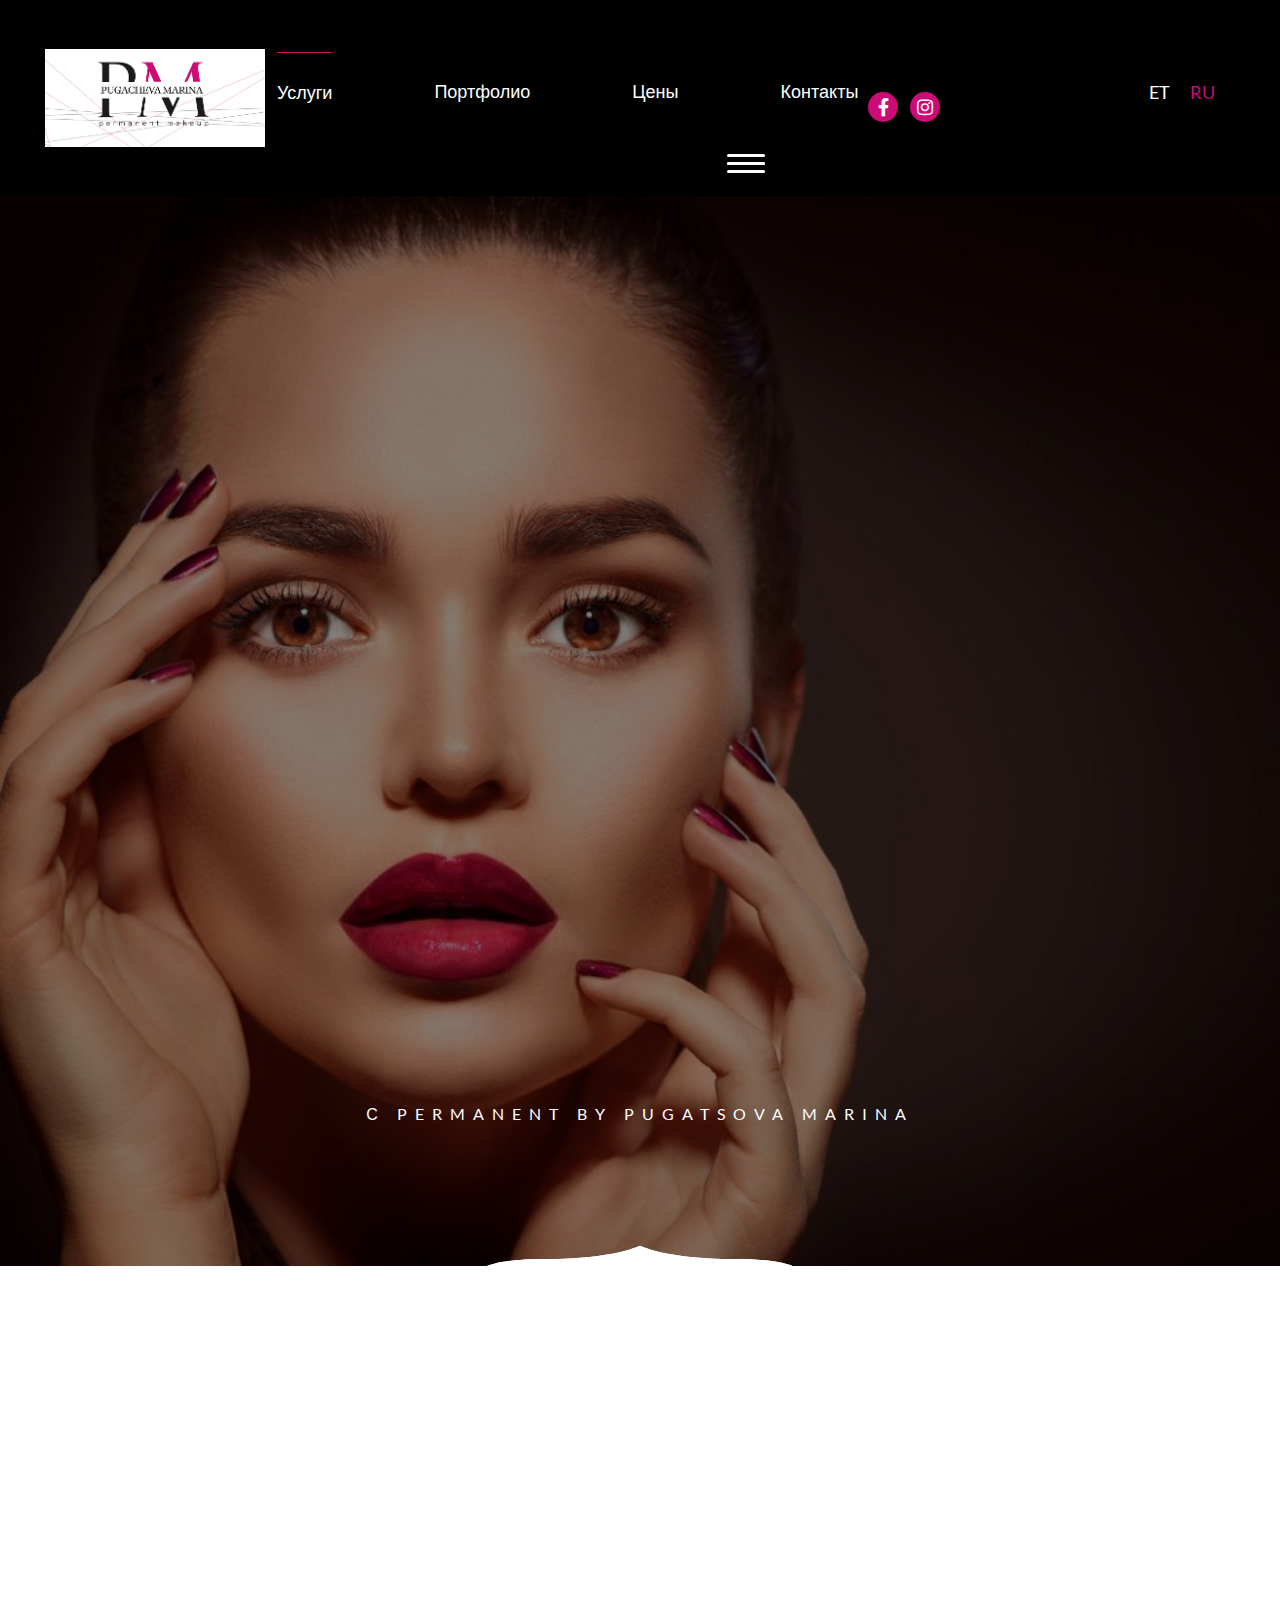
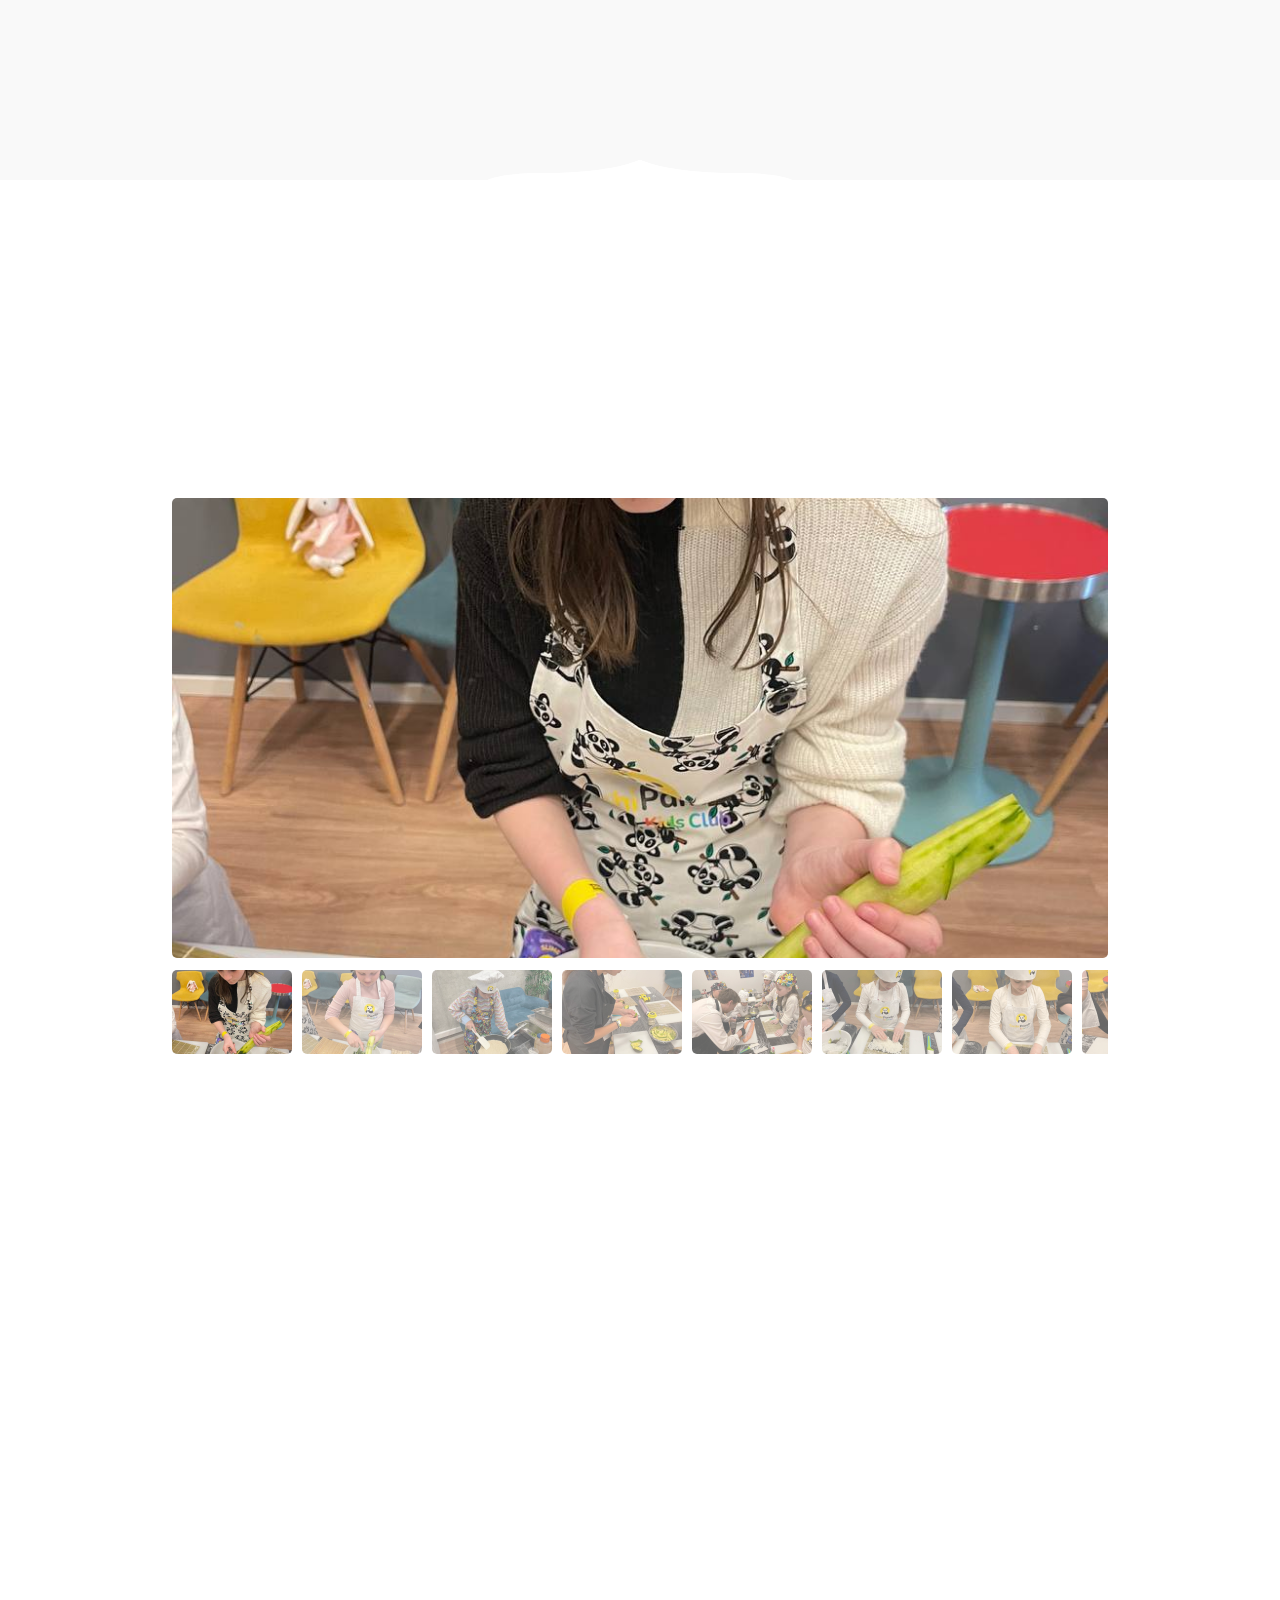
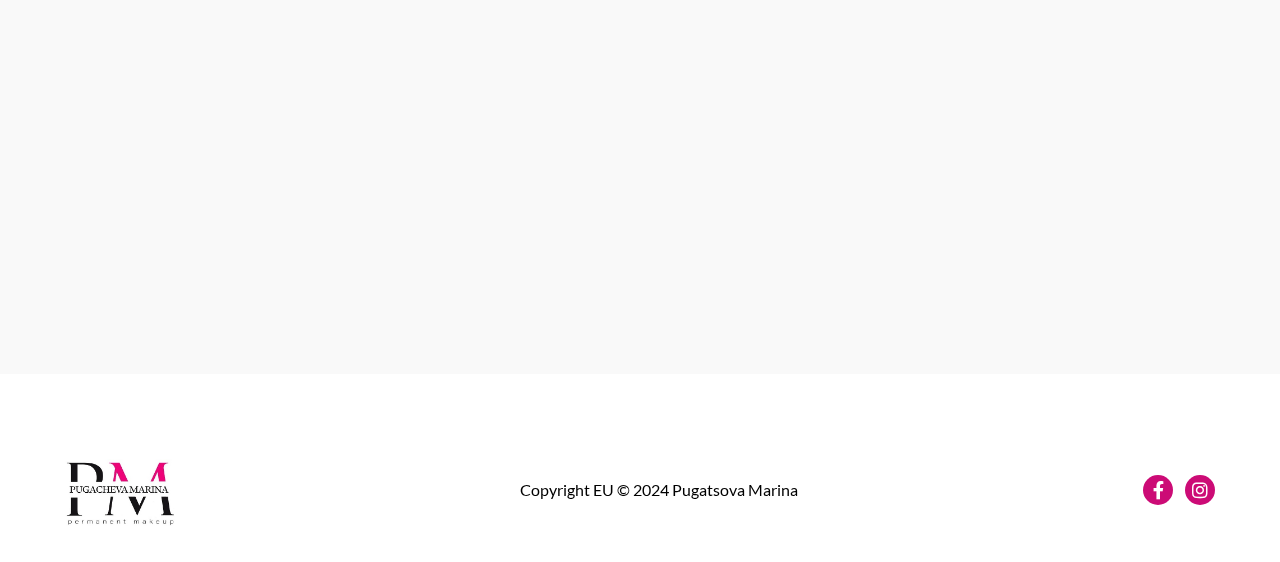
==== commit 17af6ec0: "black-header" ====
--- a/index.html
+++ b/index.html
@@ -25,40 +25,10 @@
       <div class="header-wrapper">
         <div class="logo-wrapper">
           <img src="./src/img/logo-s.png" class="header__logo" alt="перманентный макияж от Пугачёвой Марины">
-          <img src="./src/img/mobile-logo.jpg" class="header__mobile-logo" alt="перманентный макияж от Пугачёвой Марины">
+          <img src="./src/img/mobile-logo-black.jpg" class="header__mobile-logo" alt="перманентный макияж от Пугачёвой Марины">
           <span class="header__mobile-logo-subtext">permanent makeup</span>
         </div>
-        <div class="header-inner-up">
-          <ul class="header__contact-list header-contact-list">
-            <li class="header-contact-list__item">
-              <a href="tel:+37255630942" class="header-contact-list__link">
-                <i class="fas fa-phone"></i>
-                +372 5563 0942
-              </a>
-            </li>
-            <li class="header-contact-list__item">
-              <i class="fas fa-map-marker-alt"></i>
-              Jõhvi, Rakvere tn 13 - 25
-            </li>
-            <li class="header-contact-list__item">
-              <i class="fas fa-map-marker-alt"></i>
-              Tallinn, Virbi 10 - 77
-            </li>
-          </ul>
-          <ul class="header__social-list header-social-list">
-            <li class="header-social-list__item">
-              <a href="" class="header-social-list__link">
-                <i class="fab fa-facebook-f"></i>
-              </a>
-            </li>
-            <li class="header-social-list__item">
-              <a href="" class="header-social-list__link">
-                <i class="fab fa-instagram"></i>
-              </a>
-            </li>
-          </ul>
-        </div>
-        <div class="header-inner-down">
+        <div class="header-inner">
           <button class="nav-close-btn">
             <i class="far fa-window-close"></i>
           </button>
@@ -78,6 +48,18 @@
               </li>
             </ul>
           </nav>
+          <ul class="header__social-list header-social-list">
+            <li class="header-social-list__item">
+              <a href="" class="header-social-list__link">
+                <i class="fab fa-facebook-f"></i>
+              </a>
+            </li>
+            <li class="header-social-list__item">
+              <a href="" class="header-social-list__link">
+                <i class="fab fa-instagram"></i>
+              </a>
+            </li>
+          </ul>
           <ul class="header__lang-list lang-list">
             <li class="lang-list__item">
               <a href="" class="lang-list__link">ET</a>
@@ -87,9 +69,11 @@
             </li>
           </ul>
         </div>
-        <button class="header__menu-btn">
-          <i class="fa fa-navicon"></i>
-          Меню
+        <button class="burger-icon" type="button" aria-label="меню">
+          <span class="burger-icon__part" role="presentation"></span>
+          <span class="burger-icon__part" role="presentation"></span>
+          <span class="burger-icon__part" role="presentation"></span>
+          <span class="burger-icon__part" role="presentation"></span>
         </button>
       </div>
     </div>
--- a/src/css/header.css
+++ b/src/css/header.css
@@ -1,7 +1,7 @@
 /* POPUP STYLES */
 
 .popup-container {
-  z-index: 10;
+  z-index: 100;
   overflow: hidden;
   overflow-y: auto;
     -webkit-overflow-scrolling: touch;
@@ -22,7 +22,7 @@
   overflow-y: scroll;
   display: inline-block;
   width: 90%;
-  padding: 40px 5px 60px;
+  padding: 40px 10px 60px;
   text-align: initial;
   background-color: var(--white);
   border-radius: 8px;
@@ -30,7 +30,7 @@
 }
 
 .show-popup {
-  top: 60px;
+  top: 40px;
 }
 
 .hide-popup {
@@ -101,17 +101,9 @@
 /* HEADER STYLES */
 
 .header {
-  position: absolute;
-  top: 6%;
-  left: 50%;
-  z-index: 10;
-  width: 84%;
-  margin: 0 auto;
+  position: relative;
   padding: 20px 10px;
-  background-color: var(--white);
-  border-radius: 5px;
-  transform: translate(-50%, -6%);
-  transition: all .3s ease-in-out;
+  background-color: var(--black);
 }
 
 .header__logo {
@@ -126,22 +118,24 @@
 
 .header__mobile-logo-subtext {
   display: block;
+  margin-bottom: 30px;
   font-family: 'Codec-Cold', sans-serif;
   text-align: center;
   letter-spacing: .3em;
   font-size: 14px;
-}
-
-.header-inner-up {
+  color: var(--white);
+}
+
+/* .header-inner-up {
   position: relative;
   display: flex;
   justify-content: space-between;
   margin: 30px 0;
   padding-bottom: 12px;
   border-bottom: 1px solid var(--dark-white);
-}
-
-.header-contact-list__item {
+} */
+
+/* .header-contact-list__item {
   align-items: center;
 }
 
@@ -166,15 +160,15 @@
 
 .header-contact-list__link .fa-phone {
   transform: rotate(90deg);
-}
+} */
 
 .header__social-list {
   display: flex;
-  flex-direction: column;
+  margin: 60px 0px 30px 10px;
 }
 
 .header-social-list__item:first-child {
-  margin-bottom: 12px;
+  margin-right: 24px;
 }
 
 .header-social-list__link {
@@ -188,14 +182,18 @@
   border-radius: 50px;
 }
 
-.header-inner-down {
+.header-inner {
   position: absolute;
-  top: -200%;
+  top: -500%;
   left: 0;
   box-sizing: border-box;
   width: 100%;
   margin: 0 auto;
   padding: 20px 10px 40px;
+  color: var(--white);
+  /* color: var(--black); */
+  /* background-color: var(--white); */
+  background-color: var(--black);
   transition: all .3s ease-in-out;
 }
 
@@ -208,17 +206,19 @@
   justify-content: center;
   width: 30px;
   height: 30px;
-  color: var(--dark);
+  /* color: var(--dark); */
+  color: var(--white);
   background-color: transparent;
 }
 
 .nav-close-btn .fa-window-close {
   font-size: 30px;
-  opacity: .7;
+  /* opacity: .7; */
+  opacity: .9;
 }
 
 .header__nav {
-  padding-top: 80px;
+  padding-top: 100px;
 }
 
 .nav__list {
@@ -226,23 +226,29 @@
 }
 
 .nav-list__item {
-  padding: 15px 0;
   text-align: center;
-  border-bottom: 1px solid #ddd;
-}
-
-.nav-list__item:not(:last-child) {
+  /* border-bottom: 1px solid #ddd; */
+  border-bottom: 1px solid var(--pink);
+}
+
+.nav-list__item:nth-child(1) {
+  border-top: 1px solid var(--pink);
+}
+
+/* .nav-list__item:not(:last-child) {
   margin-bottom: 24px;
-}
+} */
 
 .nav-list__link {
   display: block;
   width: 100%;
-  transition: all .3s ease-out;
+  padding: 26px 0;
+  transition: all .2s ease-in;
 }
 
 .nav-list__link:hover {
   color: #bd066b;
+  background-color: var(--white);
 }
 
 .header__lang-list {
@@ -263,32 +269,47 @@
   color: #bd066b;
 }
 
-.header__menu-btn {
-  display: flex;
-  align-items: center;
+/* BURGER ICON */
+
+.burger-icon {
+  position: relative;
+  display: block;
+  width: 38px;
+  height: 24px;
   margin: 0 auto;
-  font-weight: 700;
-  text-transform: uppercase;
-  color: var(--dark);
-}
-
-.header__menu-btn .fa-navicon {
-  margin-right: 4px;
-  font-size: 22px;
+  background: transparent;
+  border: none;
+  cursor: pointer;
+}
+
+.burger-icon__part {
+  position: absolute;
+  top: 2px;
+  left: 0;
+  width: 100%;
+  height: 3px;
+  background-color: var(--white);
+  border-radius: 2px;
+}
+
+.burger-icon__part:nth-child(2),
+.burger-icon__part:nth-child(3) {
+  top: 10px;
+}
+
+.burger-icon__part:nth-child(4) {
+  top: 18px;
 }
 
 /* SHOW MOBILE MENU */
 
 .show-nav {
-  top: -10%;
+  top: 0;
+  left: 0;
+  z-index: 10;
   width: 100%;
-  margin: 0 auto;
-  background-color: var(--white);
-}
-
-.header-full-width {
-  width: 100%;
-  padding: 0;
+  /* background-color: var(--white); */
+  /* background-color: var(--black); */
 }
 
 
@@ -446,7 +467,7 @@
     margin: 0 auto;
   }
 
-  .header-inner-down {
+  .header-inner {
     position: inherit;
     display: grid;
     grid-template-columns: 3fr 1fr 0fr;
@@ -531,12 +552,20 @@
     margin-right: 36px;
   }
 
-  .header-inner-down {
+  .header-inner {
     grid-template-columns: 4fr 2fr 0fr;
   }
 }
 
 @media all and (min-width: 1400px) {
+
+  .popup {
+    width: 50%;
+  }
+
+  .show-popup {
+    top: 120px;
+  }
 
   .header .container {
     max-width: 100%;
@@ -546,7 +575,7 @@
     width: 260px;
 }
 
-  .header-inner-down {
+  .header-inner {
     grid-template-columns: 2fr 2fr 0fr;
   }
 }
--- a/src/css/main.css
+++ b/src/css/main.css
@@ -5,7 +5,7 @@
   z-index: -1;
   height: 650px;
   margin-bottom: 90px;
-  padding: 110px 0 60px;
+  /* padding: 110px 0 60px; */
   background-image: url("../img/hero-bg-2.jpg");
   background-repeat: no-repeat;
   background-size: cover;
@@ -16,7 +16,7 @@
 .hero::before {
   content: "";
   position: absolute;
-  top: 0;
+  top: -5px;
   left: 0;
   right: 0;
   bottom: 0;
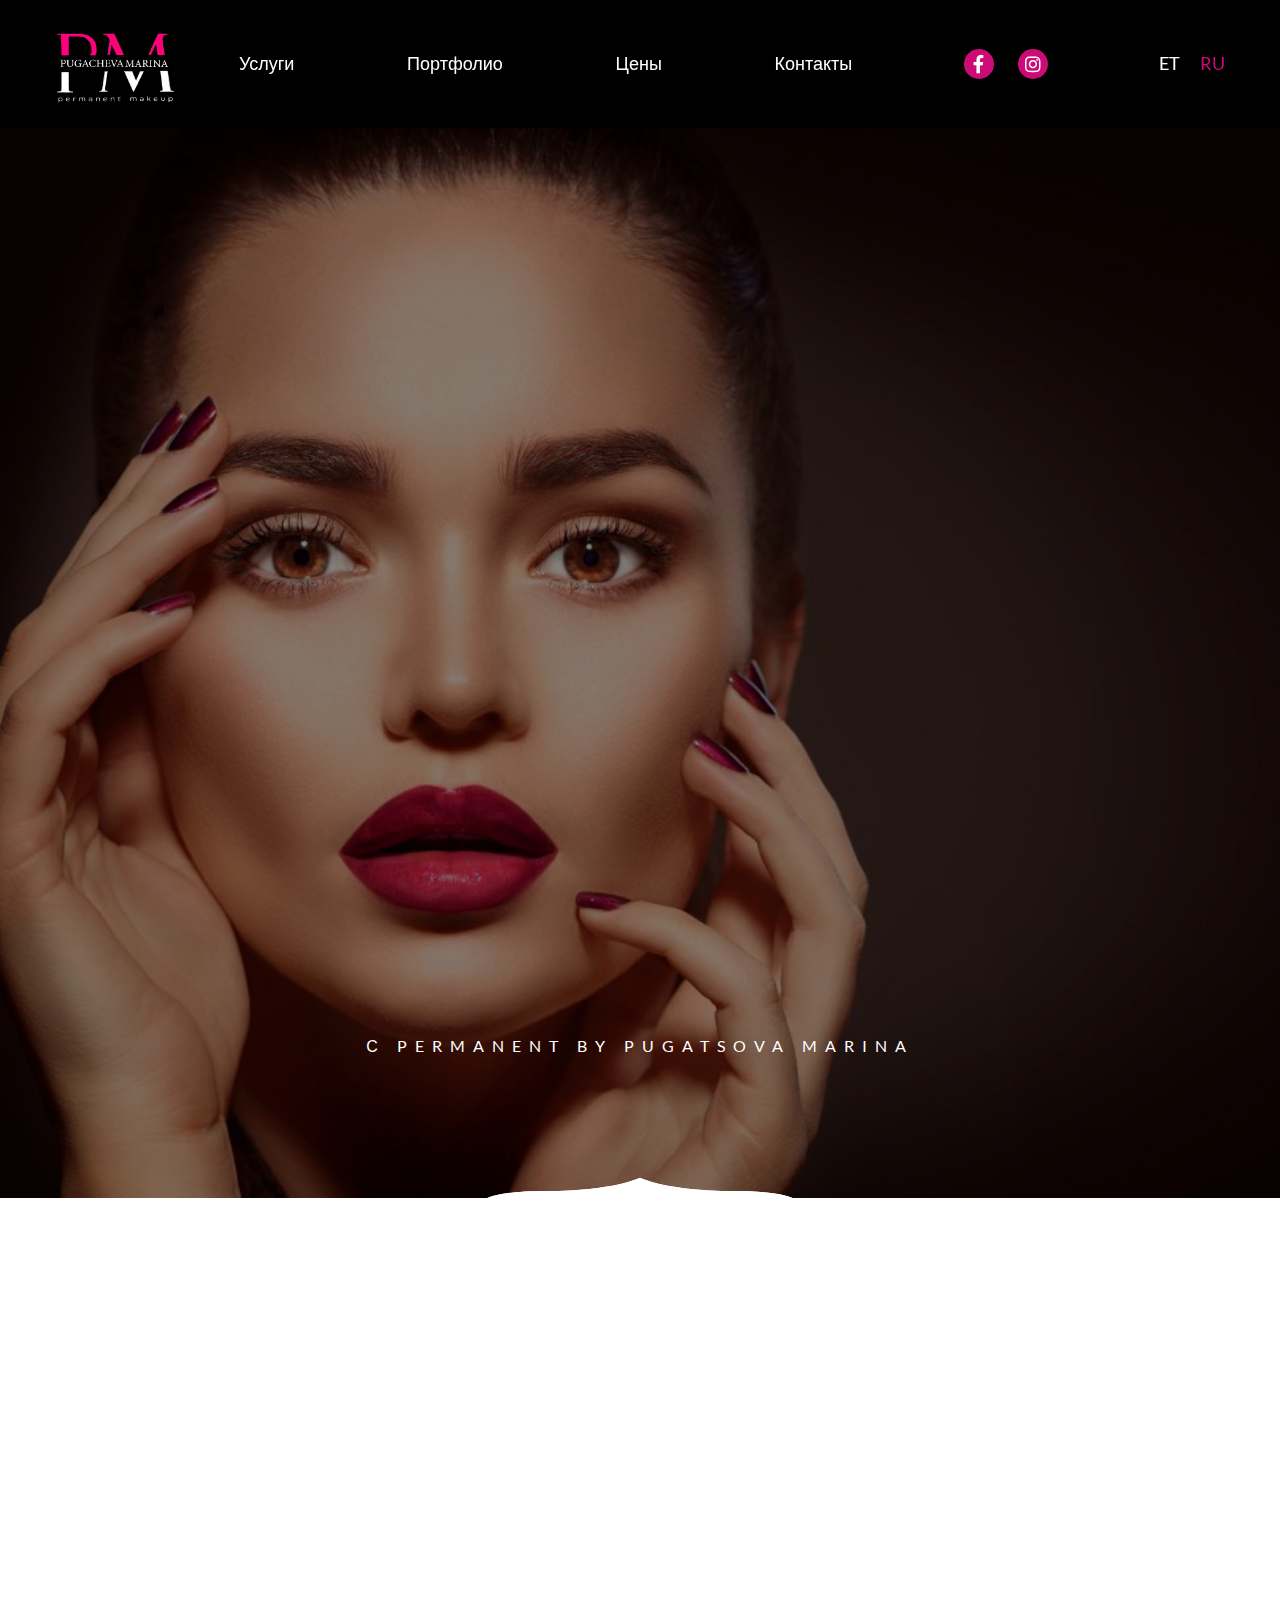
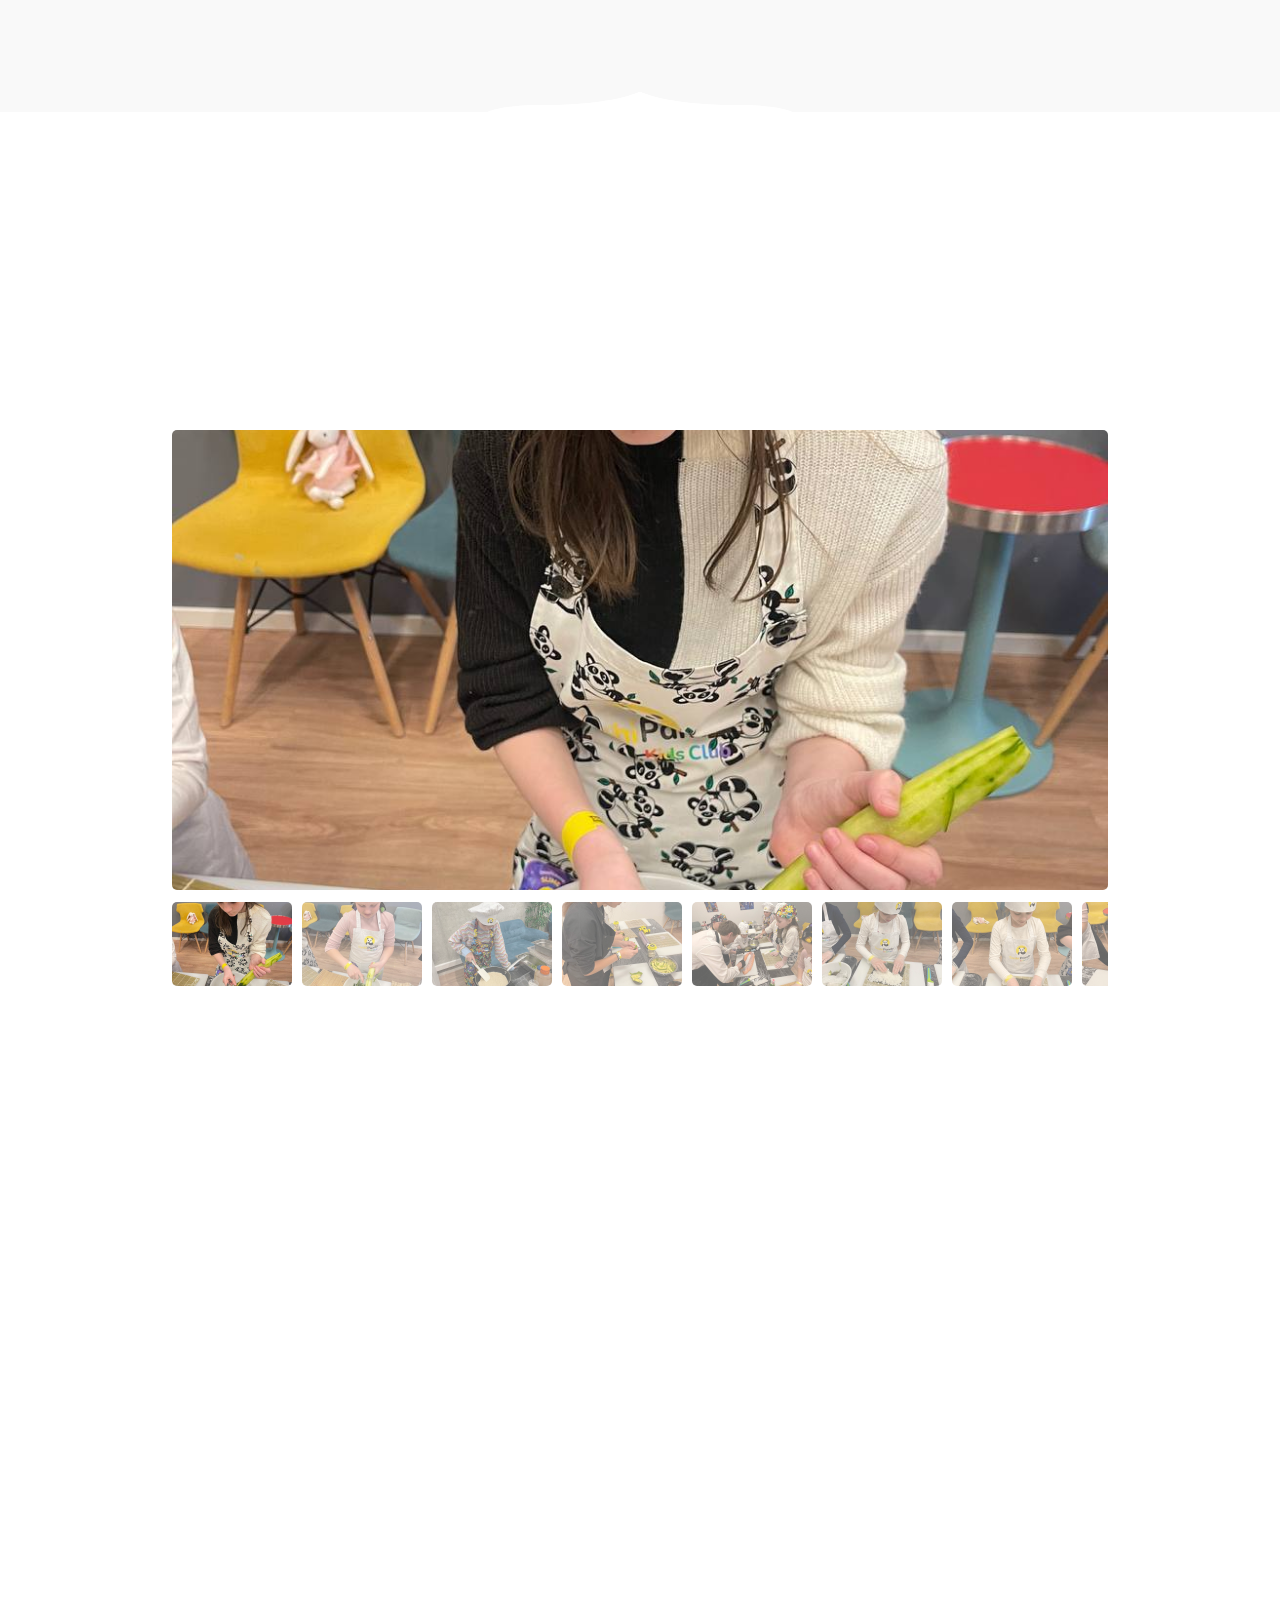
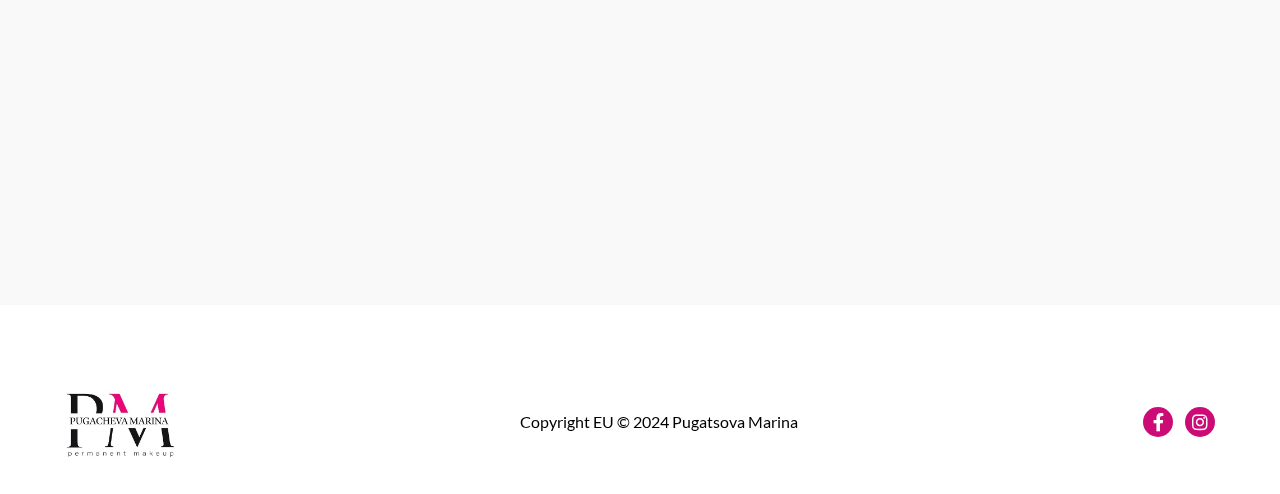
==== commit be116663: "header-black_desktop" ====
--- a/index.html
+++ b/index.html
@@ -24,8 +24,8 @@
     <div class="container">
       <div class="header-wrapper">
         <div class="logo-wrapper">
-          <img src="./src/img/logo-s.png" class="header__logo" alt="перманентный макияж от Пугачёвой Марины">
-          <img src="./src/img/mobile-logo-black.jpg" class="header__mobile-logo" alt="перманентный макияж от Пугачёвой Марины">
+          <img src="./src/img/logo-min-black.jpg" class="header__logo" alt="перманентный макияж от Пугачёвой Марины">
+          <img src="./src/img/mobile-logo.jpg" class="header__mobile-logo" alt="перманентный макияж от Пугачёвой Марины">
           <span class="header__mobile-logo-subtext">permanent makeup</span>
         </div>
         <div class="header-inner">
--- a/src/css/header.css
+++ b/src/css/header.css
@@ -112,7 +112,7 @@
 
 .header__mobile-logo {
   display: block;
-  width: 80%;
+  width: 75%;
   margin: 0 auto 10px;
 }
 
@@ -184,7 +184,7 @@
 
 .header-inner {
   position: absolute;
-  top: -500%;
+  top: -1000%;
   left: 0;
   box-sizing: border-box;
   width: 100%;
@@ -242,7 +242,7 @@
 .nav-list__link {
   display: block;
   width: 100%;
-  padding: 26px 0;
+  padding: 32px 0;
   transition: all .2s ease-in;
 }
 
@@ -322,7 +322,7 @@
   }
 
   .header__mobile-logo {
-    width: 70%;
+    width: 65%;
   }
 }
 
@@ -357,11 +357,33 @@
     grid-template-columns: repeat(4, 1fr);
   }
 
+  .header {
+    padding: 20px;
+  }
+
+  .header-wrapper {
+    display: flex;
+    align-items: center;
+  }
+
   .header__mobile-logo {
-    width: 40%;
-  }
-
-  .header-inner-up {
+    width: 35%;
+    margin: 0 0 10px;
+  }
+
+  .header__mobile-logo-subtext {
+    width: 35%;
+    margin-bottom: 0;
+  }
+
+  /* BURGER ICON */
+
+.burger-icon {
+  width: 46px;
+  height: 24px;
+}
+
+  /* .header-inner-up {
     display: grid;
     grid-template-columns: 1fr 0fr;
     column-gap: 12px;
@@ -392,22 +414,18 @@
   .header-contact-list__item:nth-child(3) {
     display: flex;
     grid-column: 1 / span 2;
-  }
-
-  .header-social-list__item:first-child {
+  } */
+
+  /* .header-social-list__item:first-child {
     margin: 0;
-    margin-bottom: 12px;
-  }
+    margin-right: 12px;
+  } */
 }
 
 @media all and (min-width: 890px) {
 
   .header__mobile-logo {
     width: 35%;
-  }
-
-  .header-contact-list__item:nth-child(1) {
-    margin: 0 auto;
   }
 }
 
@@ -416,10 +434,6 @@
   .popup {
     width: 60%;
     padding: 40px 20px 60px;
-  }
-
-  .header {
-    padding: 20px 10px 20px 0px;
   }
 
   .header-wrapper {
@@ -429,13 +443,12 @@
   }
 
   .logo-wrapper {
-    grid-row: 1 / span 2;
-    margin-right: 12px;
+    margin-right: 64px;
   }
 
   .header__logo {
     display: block;
-    width: 220px;
+    width: 120px;
   }
 
   .header__mobile-logo,
@@ -443,7 +456,7 @@
     display: none;
   }
 
-  .header-inner-up {
+  /* .header-inner-up {
     margin: 0;
   }
 
@@ -465,7 +478,7 @@
     grid-column: 2 / span 2;
     grid-row-start: 2;
     margin: 0 auto;
-  }
+  } */
 
   .header-inner {
     position: inherit;
@@ -475,7 +488,6 @@
     justify-content: space-between;
     align-items: center;
     padding: 0;
-    padding-top: 12px;
   }
 
   .nav-close-btn {
@@ -501,23 +513,40 @@
     margin-bottom: 0;
   }
 
+  .nav-list__item:nth-child(1) {
+    border-top: none;
+}
+
+  .nav-list__link {
+    padding: 0;
+  }
+
+  .nav-list__link:hover {
+    background-color: inherit;
+  }
+
+  .header__social-list {
+    justify-self: center;
+    margin: 0;
+  }
+
   .header__lang-list {
     display: flex;
     margin-right: 0;
   }
 
-  .header__menu-btn {
+  .burger-icon {
     display: none;
   }
 }
 
 @media all and (min-width: 1100px) {
 
-  .header {
+  /* .header {
     padding: 20px 20px 20px 0px;
-}
-
-  .header-inner-up {
+} */
+
+  /* .header-inner-up {
     display: flex;
     justify-content: space-between;
   }
@@ -533,7 +562,7 @@
 
   .header-contact-list__item:nth-child(1) {
     order: 3;
-  }
+  } */
 
   .header__social-list {
     flex-direction: row;
@@ -541,7 +570,7 @@
 
   .header-social-list__item:first-child {
     margin-bottom: 0;
-    margin-right: 12px;
+    margin-right: 24px;
   }
 }
 
@@ -568,14 +597,14 @@
   }
 
   .header .container {
-    max-width: 100%;
+    max-width: 80%;
   }
 
   .header__logo {
-    width: 260px;
+    width: 130px;
 }
 
   .header-inner {
-    grid-template-columns: 2fr 2fr 0fr;
-  }
-}
+    grid-template-columns: 2fr 1fr 0fr;
+  }
+}
--- a/src/css/main.css
+++ b/src/css/main.css
@@ -5,7 +5,7 @@
   z-index: -1;
   height: 650px;
   margin-bottom: 90px;
-  /* padding: 110px 0 60px; */
+  padding: 0px 0px 60px;
   background-image: url("../img/hero-bg-2.jpg");
   background-repeat: no-repeat;
   background-size: cover;
